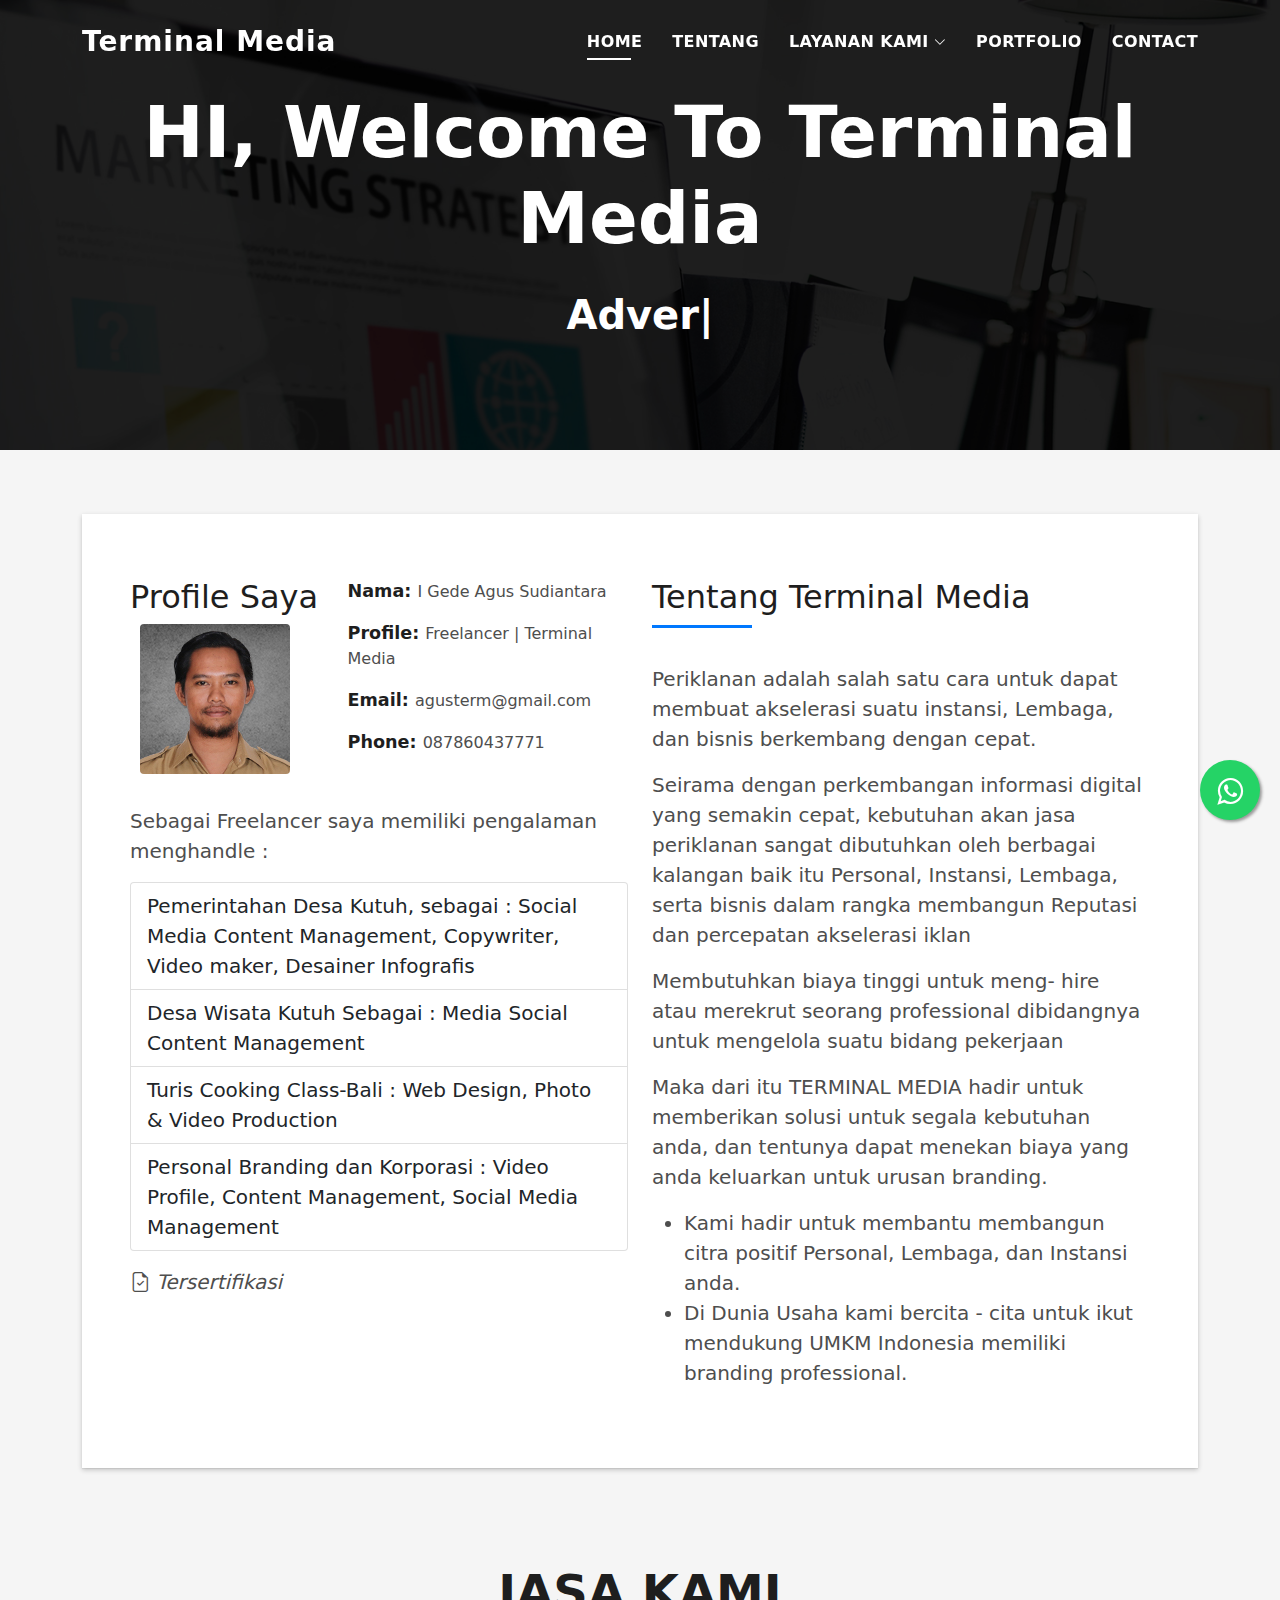
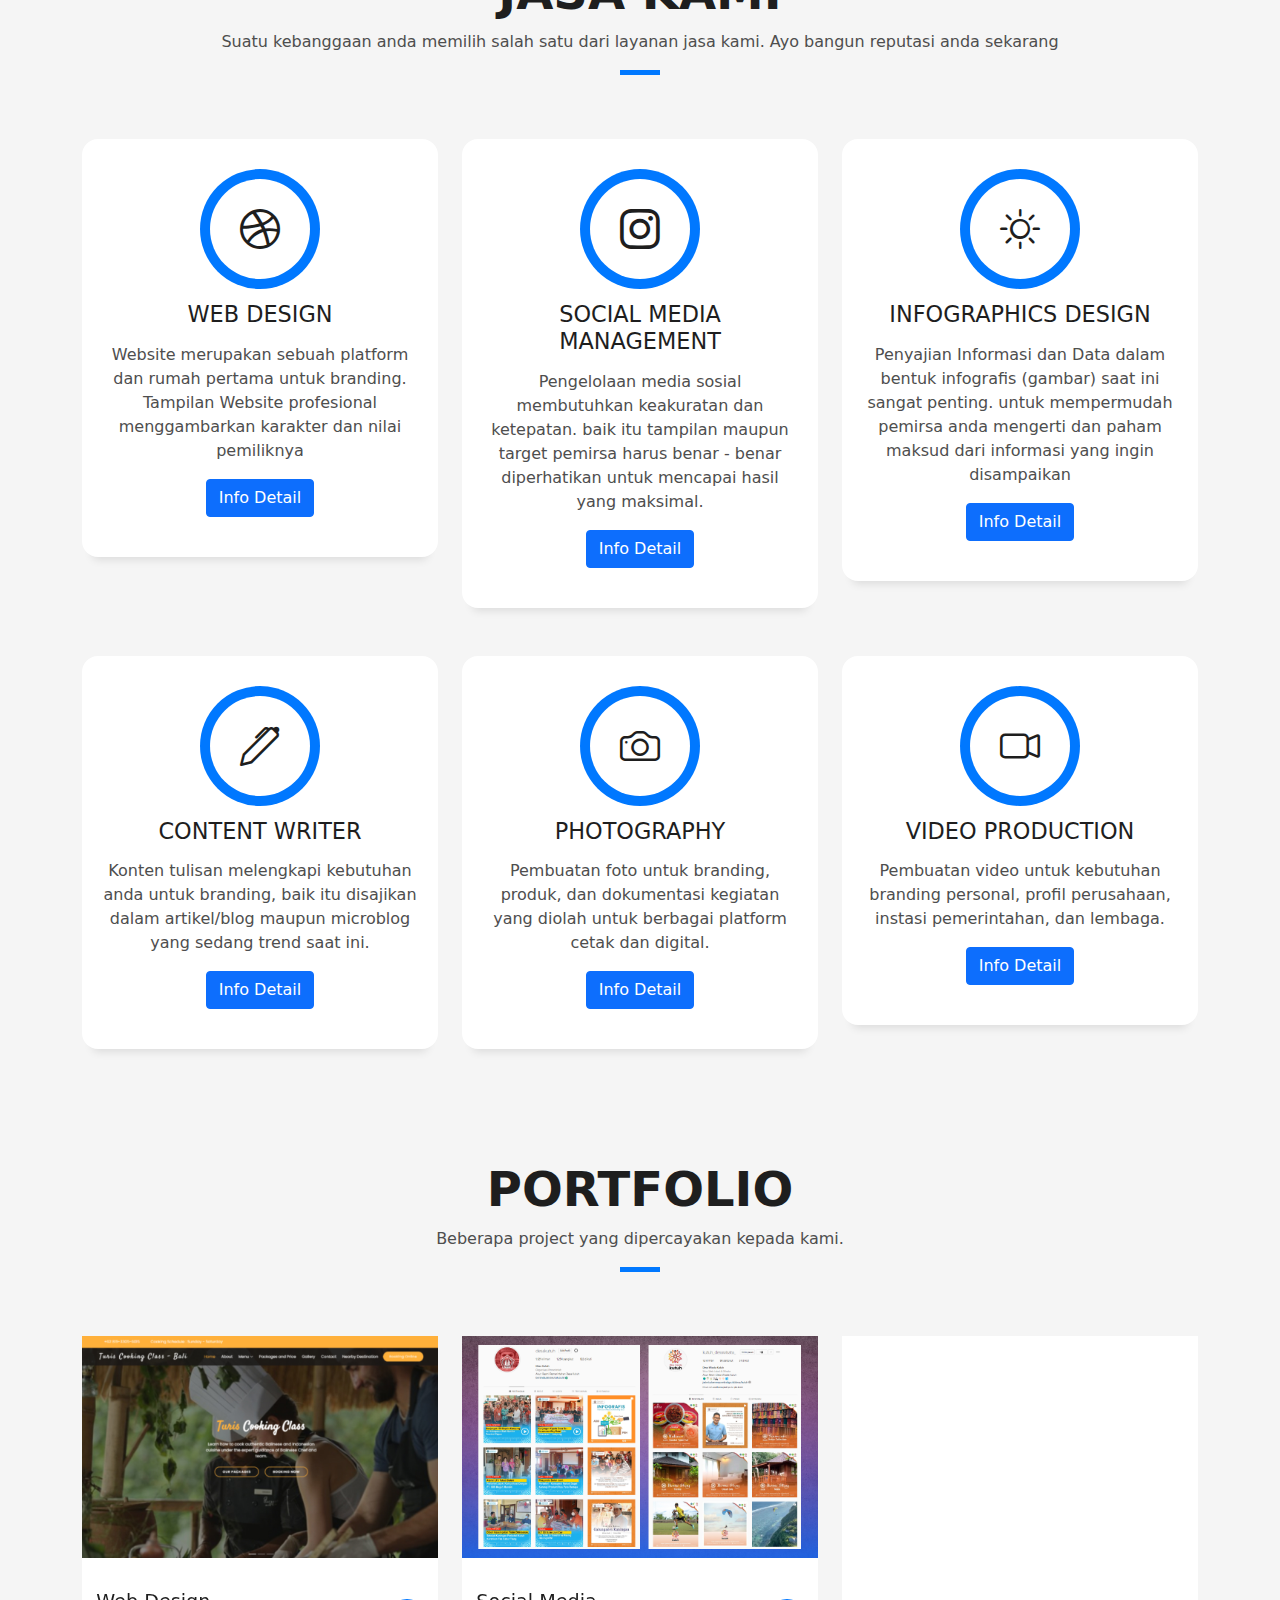
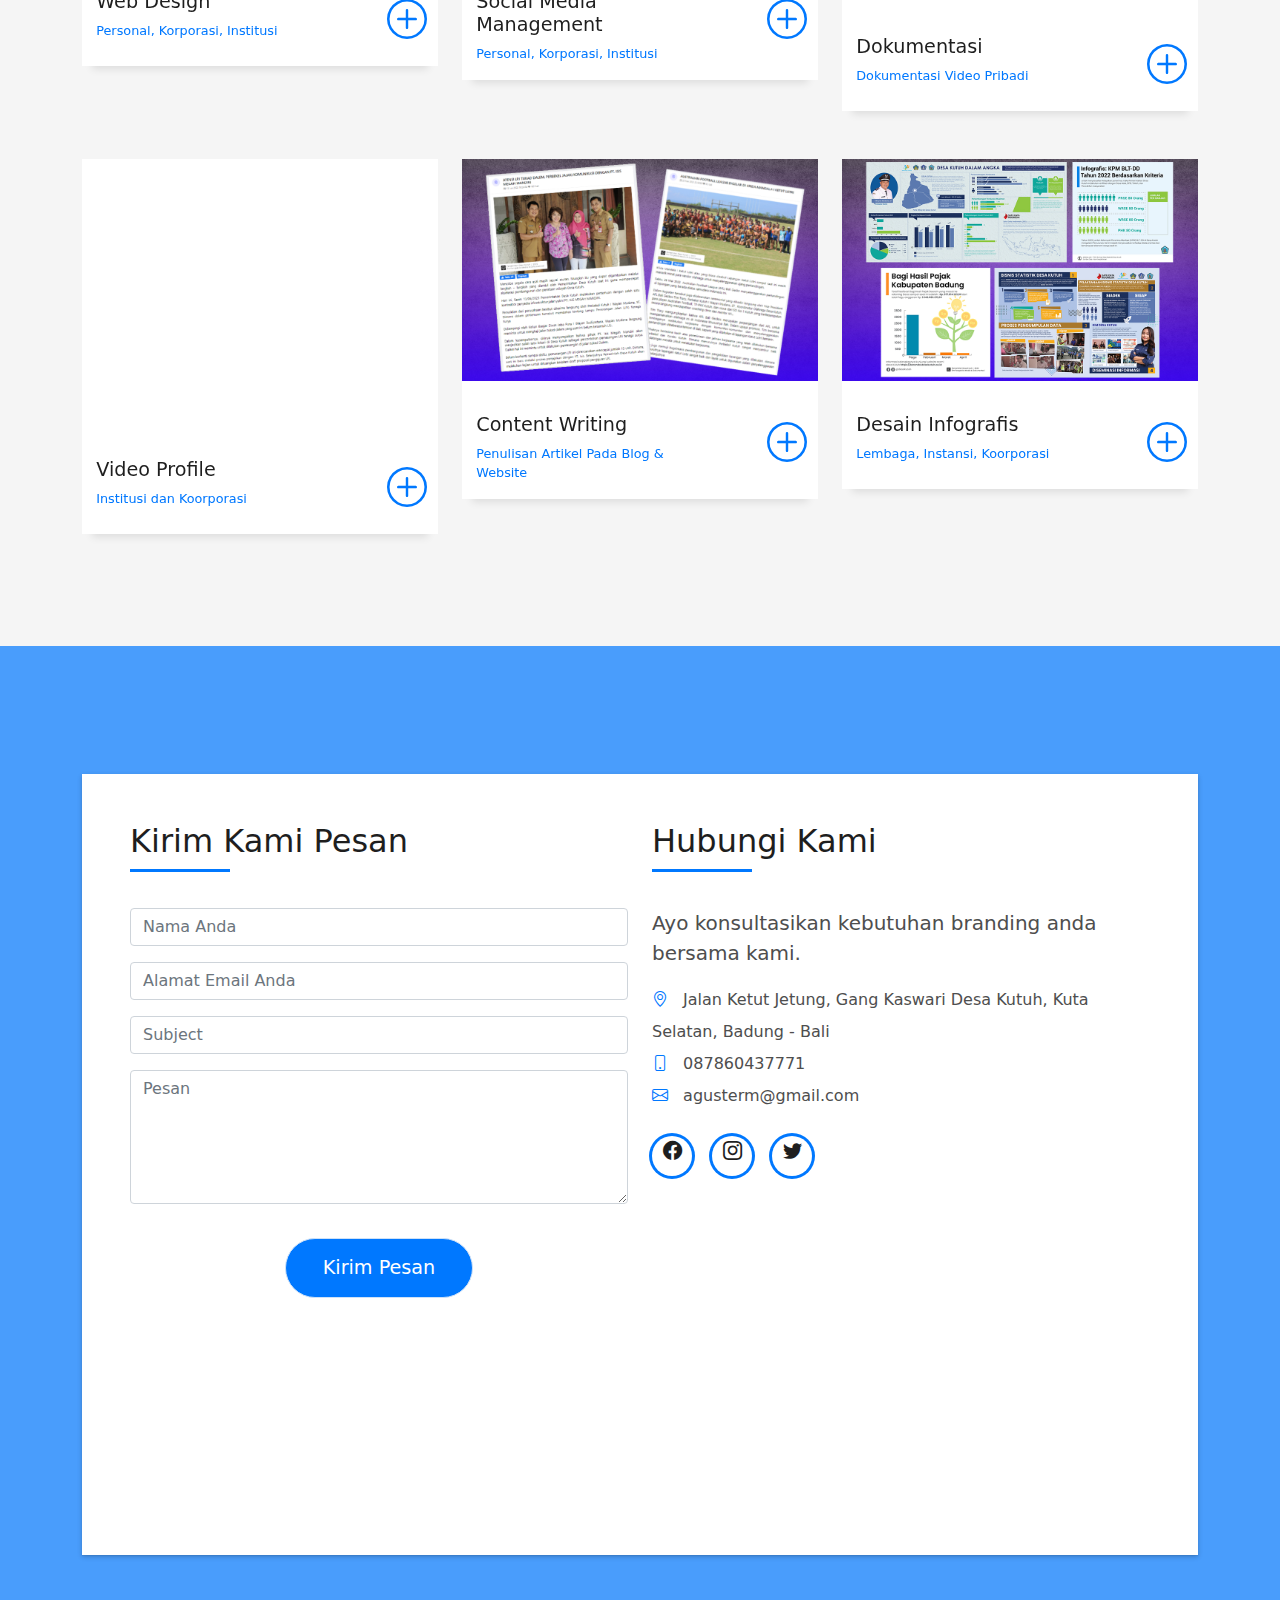
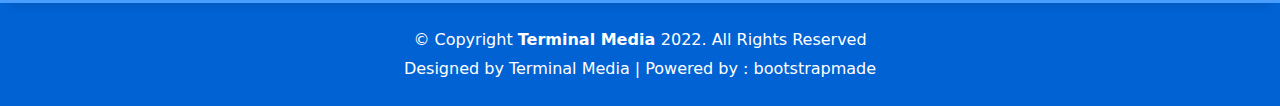
==== index.html @ c1640e60 "Add files via upload" ====
<!DOCTYPE html>
<html lang="en">

<head>
  <meta charset="utf-8">
  <meta content="width=device-width, initial-scale=1.0" name="viewport">

  <title>Terminal Media | Jasa Advertising, Pembuatan Website, Foto, Video dan Content Management di Bali </title>
  <meta content="" name="description">
  <meta content="" name="keywords">

  <!-- Favicons -->
  <link href="assets/img/favicon.png" rel="icon">
  <link href="assets/img/apple-touch-icon.png" rel="apple-touch-icon">

  <!-- Vendor CSS Files -->
  <link href="assets/vendor/bootstrap/css/bootstrap.min.css" rel="stylesheet">
  <link href="assets/vendor/bootstrap-icons/bootstrap-icons.css" rel="stylesheet">
  <link href="assets/vendor/glightbox/css/glightbox.min.css" rel="stylesheet">
  <link href="assets/vendor/swiper/swiper-bundle.min.css" rel="stylesheet">

  <!-- Template Main CSS File -->
  <link href="assets/css/style.css" rel="stylesheet">

  <!-- =======================================================
  * Template Name: DevFolio - v4.7.1
  * Template URL: https://bootstrapmade.com/devfolio-bootstrap-portfolio-html-template/
  * Author: BootstrapMade.com
  * License: https://bootstrapmade.com/license/
  ======================================================== -->
</head>

<body>

  <!-- ======= Header ======= -->
  <header id="header" class="fixed-top">
    <div class="container d-flex align-items-center justify-content-between">

      <h1 class="logo"><a href="index.html">Terminal Media</a></h1>
      <!-- Uncomment below if you prefer to use an image logo -->
      <!-- <a href="index.html" class="logo"><img src="assets/img/logo.png" alt="" class="img-fluid"></a>-->

      <nav id="navbar" class="navbar">
        <ul>
          <li><a class="nav-link scrollto active" href="#hero">Home</a></li>
          <li><a class="nav-link scrollto" href="about.html">Tentang</a></li>
          <li class="dropdown"><a href="#"><span>Layanan Kami</span> <i class="bi bi-chevron-down"></i></a>
            <ul>
              <li><a href="services-web.html">Pembuatan Website (Web Design)</a></li>
              <li><a href="services-socialmedia.html">Social Media Management</a></li>
              <li><a href="services-infographic.html">Infographic Design</a></li>
              <li><a href="services-writer.html">Content Writer</a></li>
              <li><a href="#">Photo</a></li>
              <li><a href="services-video.html">Video</a></li>
            </ul>
        </li>
          <li><a class="nav-link scrollto " href="portfolio-details.html">Portfolio</a></li>
          <!-- <li class="dropdown"><a href="#"><span>Drop Down</span> <i class="bi bi-chevron-down"></i></a>
            <ul>
              <li><a href="#">Drop Down 1</a></li>
              <li class="dropdown"><a href="#"><span>Deep Drop Down</span> <i class="bi bi-chevron-right"></i></a>
                <ul>
                  <li><a href="#">Deep Drop Down 1</a></li>
                  <li><a href="#">Deep Drop Down 2</a></li>
                  <li><a href="#">Deep Drop Down 3</a></li>
                  <li><a href="#">Deep Drop Down 4</a></li>
                  <li><a href="#">Deep Drop Down 5</a></li>
                </ul>
              </li>
              <li><a href="#">Drop Down 2</a></li>
              <li><a href="#">Drop Down 3</a></li>
              <li><a href="#">Drop Down 4</a></li>
            </ul>
          </li> -->
          <li><a class="nav-link scrollto" href="contact.html">Contact</a></li>
        </ul>
        <i class="bi bi-list mobile-nav-toggle"></i>
      </nav><!-- .navbar -->

    </div>
  </header><!-- End Header -->

  <!-- ======= Hero Section ======= -->
  <div id="hero" class="hero route bg-image" style="background-image: url(assets/img/hero-bg.jpg)">
    <div class="overlay-itro"></div>
    <div class="hero-content display-table">
      <div class="table-cell">
        <div class="container">
          <!--<p class="display-6 color-d">Hello, world!</p>-->
          <h1 class="hero-title mb-4">HI, Welcome To Terminal Media</h1>
          <p class="hero-subtitle"><span class="typed" data-typed-items="Advertising, Web Design, Content Management, Content Writer, Graphic Design, Photo, Video"></span></p>
          <!-- <p class="pt-3"><a class="btn btn-primary btn js-scroll px-4" href="#about" role="button">Learn More</a></p> -->
        </div>
      </div>
    </div>
  </div><!-- End Hero Section -->

  <main id="main">

    <!-- ======= About Section ======= -->
    <section id="about" class="about-mf sect-pt4 route">
      <div class="container">
        <div class="row">
          <div class="col-sm-12">
            <div class="box-shadow-full">
              <div class="row">
                <div class="col-md-6">
                  <div class="row">
                    <div class="col-sm-6 col-md-5">
                      <div class="about-img">
                        
                        <h2>Profile Saya</h2>
                        <img src="assets/img/testimonial-2.jpg" class="img-fluid rounded b-shadow-a" alt="">
                      </div>
                    </div>
                    <div class="col-sm-6 col-md-7">
                      <div class="about-info">
                        <p><span class="title-s">Nama: </span> <span>I Gede Agus Sudiantara</span></p>
                        <p><span class="title-s">Profile: </span> <span>Freelancer | Terminal Media</span></p>
                        <p><span class="title-s">Email: </span> <span>agusterm@gmail.com</span></p>
                        <p><span class="title-s">Phone: </span> <span>087860437771</span></p>
                        
                      </div>
                    </div>
                  </div>
                  <div class="skill-mf">
                    
                    <p class="lead">
                      Sebagai Freelancer saya memiliki pengalaman menghandle : 
                      <ul class="list-group list-group-light lead">
                        <li class="list-group-item"> <strong>Pemerintahan Desa Kutuh, sebagai : </strong> Social Media Content Management, Copywriter, Video maker, Desainer Infografis</li>
                        <li class="list-group-item"><strong>Desa Wisata Kutuh Sebagai : </strong> Media Social Content Management</li>
                        <li class="list-group-item"><strong>Turis Cooking Class-Bali : </strong> Web Design, Photo & Video Production</li>
                        <li class="list-group-item"><strong>Personal Branding dan Korporasi : </strong>Video Profile, Content Management, Social Media Management</li>
                      </ul>
                    </p>

                    <p class="lead">
                      <i class="bi bi-file-earmark-check"> Tersertifikasi</i>
                    </p>
                    
                    <!-- <p class="title-s">Pengalaman</p>
                    <p>Sebagai kontributor Terminal Media saya memiliki pengalaman menghandle : 
                      </p>
                    <span></span> <span class="pull-right">85%</span>
                    <div class="progress">
                      <div class="progress-bar" role="progressbar" style="width: 85%;" aria-valuenow="85" aria-valuemin="0" aria-valuemax="100"></div>
                    </div>
                    <span>CSS3</span> <span class="pull-right">75%</span>
                    <div class="progress">
                      <div class="progress-bar" role="progressbar" style="width: 75%" aria-valuenow="75" aria-valuemin="0" aria-valuemax="100"></div>
                    </div>
                    <span>PHP</span> <span class="pull-right">50%</span>
                    <div class="progress">
                      <div class="progress-bar" role="progressbar" style="width: 50%" aria-valuenow="50" aria-valuemin="0" aria-valuemax="100"></div>
                    </div>
                    <span>JAVASCRIPT</span> <span class="pull-right">90%</span>
                    <div class="progress">
                      <div class="progress-bar" role="progressbar" style="width: 90%" aria-valuenow="90" aria-valuemin="0" aria-valuemax="100"></div>
                    </div> -->
                  </div>
                </div>
                <div class="col-md-6">
                  <div class="about-me pt-4 pt-md-0">
                    <div class="title-box-2">
                      <h5 class="title-left">
                        Tentang Terminal Media
                      </h5>
                    </div>
                    <p class="lead">
                      Periklanan adalah salah satu cara untuk dapat membuat akselerasi suatu instansi, Lembaga, dan bisnis berkembang dengan cepat. 
                    </p>
                    <p class="lead">
                      Seirama dengan perkembangan informasi digital yang semakin cepat,  kebutuhan akan jasa periklanan sangat dibutuhkan oleh berbagai kalangan baik itu Personal, Instansi, Lembaga, serta bisnis dalam rangka membangun Reputasi dan percepatan akselerasi iklan
                    </p>
                    <p class="lead">
                      Membutuhkan biaya tinggi untuk meng- hire atau merekrut seorang professional dibidangnya untuk mengelola suatu bidang pekerjaan
                    </p>
                    <p class="lead">
                      Maka dari itu TERMINAL MEDIA hadir untuk memberikan solusi untuk segala kebutuhan anda, dan tentunya dapat menekan biaya yang anda keluarkan untuk urusan branding. 
                      <ul class="lead">
                        <li><strong>Kami hadir untuk membantu membangun citra positif Personal, Lembaga, dan Instansi anda.</strong></li>
                        <li><strong>Di Dunia Usaha kami bercita - cita untuk ikut mendukung UMKM Indonesia memiliki branding professional.</strong></li>
                      </ul>
                    </p>

                   
                  </div>
                </div>
              </div>
            </div>
          </div>
        </div>
      </div>
    </section><!-- End About Section -->

    <!-- ======= Services Section ======= -->
    <section id="services" class="services-mf pt-5 route">
      <div class="container">
        <div class="row">
          <div class="col-sm-12">
            <div class="title-box text-center">
              <h3 class="title-a">
                Jasa Kami
              </h3>
              <p class="subtitle-a">
                Suatu kebanggaan anda memilih salah satu dari layanan jasa kami. Ayo bangun reputasi anda sekarang
              </p>
              <div class="line-mf"></div>
            </div>
          </div>
        </div>
        <div class="row">
          <div class="col-md-4">
            <div class="service-box">
              <div class="service-ico">
                <span class="ico-circle"><i class="bi bi-dribbble"></i></span>
              </div>
              <div class="service-content">
                <h2 class="s-title">Web Design</h2>
                <p class="s-description text-center">
                  Website merupakan sebuah platform dan rumah pertama untuk branding. 
                  Tampilan Website profesional menggambarkan karakter dan nilai pemiliknya
                </p>
                <a href="services-web.html"><button type="button" class="btn btn-primary">Info Detail</button></a>
              </div>
            </div>
          </div>
          <div class="col-md-4">
            <div class="service-box">
              <div class="service-ico">
                <span class="ico-circle"><i class="bi bi-instagram"></i></span>
              </div>
              <div class="service-content">
                <h2 class="s-title">Social Media Management</h2>
                <p class="s-description text-center">
                  Pengelolaan media sosial membutuhkan keakuratan dan ketepatan.
                  baik itu tampilan maupun target pemirsa harus benar - benar diperhatikan
                  untuk mencapai hasil yang maksimal.
                </p>
                <a href="services-socialmedia.html"><button type="button" class="btn btn-primary">Info Detail</button></a>
              </div>
            </div>
          </div>
          
          <div class="col-md-4">
            <div class="service-box">
              <div class="service-ico">
                <span class="ico-circle"><i class="bi bi-brightness-high"></i></span>
              </div>
              <div class="service-content">
                <h2 class="s-title">Infographics Design</h2>
                <p class="s-description text-center">
                  Penyajian Informasi dan Data dalam bentuk infografis (gambar) saat ini sangat penting.
                  untuk mempermudah pemirsa anda mengerti dan paham maksud dari informasi yang ingin 
                  disampaikan
                </p>
                <a href="services-infographic.html"><button type="button" class="btn btn-primary">Info Detail</button></a>
              </div>
            </div>
          </div>
          <div class="col-md-4">
            <div class="service-box">
              <div class="service-ico">
                <span class="ico-circle"><i class="bi bi-pen"></i></span>
              </div>
              <div class="service-content">
                <h2 class="s-title">Content Writer</h2>
                <p class="s-description text-center">
                  Konten tulisan melengkapi kebutuhan anda untuk branding, baik itu disajikan dalam artikel/blog 
                  maupun microblog yang sedang trend saat ini. 
                </p>
                <a href="services-writer.html"><button type="button" class="btn btn-primary">Info Detail</button></a>
              </div>
            </div>
          </div>
          <div class="col-md-4">
            <div class="service-box">
              <div class="service-ico">
                <span class="ico-circle"><i class="bi bi-camera"></i></span>
              </div>
              <div class="service-content">
                <h2 class="s-title">Photography</h2>
                <p class="s-description text-center">
                  Pembuatan foto untuk branding, produk, dan dokumentasi kegiatan yang diolah untuk berbagai platform cetak dan digital.
                </p>
                <a href="#"><button type="button" class="btn btn-primary">Info Detail</button></a>
              </div>
            </div>
          </div>
          <div class="col-md-4">
            <div class="service-box">
              <div class="service-ico">
                <span class="ico-circle"><i class="bi bi-camera-video"></i></span>
              </div>
              <div class="service-content">
                <h2 class="s-title">Video Production</h2>
                <p class="s-description text-center">
                  Pembuatan video untuk kebutuhan branding personal, profil perusahaan, instasi pemerintahan, dan lembaga.
                </p>
                <a href="services-video.html"><button type="button" class="btn btn-primary">Info Detail</button></a>
              </div>
            </div>
          </div>
        </div>
      </div>
    </section><!-- End Services Section -->

    <!-- ======= Counter Section ======= -->
    <!-- <div class="section-counter paralax-mf bg-image" style="background-image: url(assets/img/counters-bg.jpg)">
      <div class="overlay-mf"></div>
      <div class="container position-relative">
        <div class="row">
          <div class="col-sm-3 col-lg-3">
            <div class="counter-box counter-box pt-4 pt-md-0">
              <div class="counter-ico">
                <span class="ico-circle"><i class="bi bi-check"></i></span>
              </div>
              <div class="counter-num">
                <p data-purecounter-start="0" data-purecounter-end="450" data-purecounter-duration="1" class="counter purecounter"></p>
                <span class="counter-text">WORKS COMPLETED</span>
              </div>
            </div>
          </div>
          <div class="col-sm-3 col-lg-3">
            <div class="counter-box pt-4 pt-md-0">
              <div class="counter-ico">
                <span class="ico-circle"><i class="bi bi-journal-richtext"></i></span>
              </div>
              <div class="counter-num">
                <p data-purecounter-start="0" data-purecounter-end="25" data-purecounter-duration="1" class="counter purecounter"></p>
                <span class="counter-text">YEARS OF EXPERIENCE</span>
              </div>
            </div>
          </div>
          <div class="col-sm-3 col-lg-3">
            <div class="counter-box pt-4 pt-md-0">
              <div class="counter-ico">
                <span class="ico-circle"><i class="bi bi-people"></i></span>
              </div>
              <div class="counter-num">
                <p data-purecounter-start="0" data-purecounter-end="550" data-purecounter-duration="1" class="counter purecounter"></p>
                <span class="counter-text">TOTAL CLIENTS</span>
              </div>
            </div>
          </div>
          <div class="col-sm-3 col-lg-3">
            <div class="counter-box pt-4 pt-md-0">
              <div class="counter-ico">
                <span class="ico-circle"><i class="bi bi-award"></i></span>
              </div>
              <div class="counter-num">
                <p data-purecounter-start="0" data-purecounter-end="48" data-purecounter-duration="1" class="counter purecounter"></p>
                <span class="counter-text">AWARD WON</span>
              </div>
            </div>
          </div>
        </div>
      </div>
    </div> -->
    <!-- End Counter Section -->

    <!-- ======= Portfolio Section ======= -->
    <section id="work" class="portfolio-mf sect-pt4 route">
      <div class="container">
        <div class="row">
          <div class="col-sm-12">
            <div class="title-box text-center">
              <h3 class="title-a">
                Portfolio
              </h3>
              <p class="subtitle-a">
                Beberapa project yang dipercayakan kepada kami.
              </p>
              <div class="line-mf"></div>
            </div>
          </div>
        </div>
        <div class="row">

          <div class="col-md-4">
            <div class="work-box">
              <a href="assets/img/work-4.jpg" data-gallery="portfolioGallery" class="portfolio-lightbox">
                <div class="work-img">
                  <img src="assets/img/work-4.jpg" alt="" class="img-fluid">
                </div>
              </a>
              <div class="work-content">
                <div class="row">
                  <div class="col-sm-8">
                    <h2 class="w-title">Web Design</h2>
                    <div class="w-more">
                      <span class="w-ctegory">Personal, Korporasi, Institusi</span>
                    </div>
                  </div>
                  <div class="col-sm-4">
                    <div class="w-like">
                      <a href="portfolio-details.html"> <span class="bi bi-plus-circle"></span></a>
                    </div>
                  </div>
                </div>
              </div>
            </div>
          </div>

          <div class="col-md-4">
            <div class="work-box">
              <a href="assets/img/work-3.jpg" data-gallery="portfolioGallery" class="portfolio-lightbox">
                <div class="work-img">
                  <img src="assets/img/work-3.jpg" alt="" class="img-fluid">
                </div>
              </a>
              <div class="work-content">
                <div class="row">
                  <div class="col-sm-8">
                    <h2 class="w-title">Social Media Management</h2>
                    <div class="w-more">
                      <span class="w-ctegory">Personal, Korporasi, Institusi</span>
                    </div>
                  </div>
                  <div class="col-sm-4">
                    <div class="w-like">
                      <a href="portfolio-details.html"> <span class="bi bi-plus-circle"></span></a>
                    </div>
                  </div>
                </div>
              </div>
            </div>
          </div>

          <div class="col-md-4">
            <div class="work-box">
              <a href="assets/img/work-1.jpg" data-gallery="portfolioGallery" class="portfolio-lightbox">
                <div class="work-img">
                  <iframe width="100%" height="260" src="https://www.youtube.com/embed/aJgvXKzVKCc" title="YouTube video player" frameborder="0" allow="accelerometer; autoplay; clipboard-write; encrypted-media; gyroscope; picture-in-picture" allowfullscreen></iframe>
                </div>
              </a>
              <div class="work-content">
                <div class="row">
                  <div class="col-sm-8">
                    <h2 class="w-title">Dokumentasi</h2>
                    <div class="w-more">
                      <span class="w-ctegory">Dokumentasi Video Pribadi</span>
                    </div>
                  </div>
                  <div class="col-sm-4">
                    <div class="w-like">
                      <a href="portfolio-details.html"> <span class="bi bi-plus-circle"></span></a>
                    </div>
                  </div>
                </div>
              </div>
            </div>
          </div>
          <div class="col-md-4">
            <div class="work-box">
              <a href="assets/img/work-2.jpg" data-gallery="portfolioGallery" class="portfolio-lightbox">
                <div class="work-img">
                  <iframe width="100%" height="260" src="https://www.youtube.com/embed/Ttfau9LmJNk" title="YouTube video player" frameborder="0" allow="accelerometer; autoplay; clipboard-write; encrypted-media; gyroscope; picture-in-picture" allowfullscreen></iframe>
                </div>
              </a>
              <div class="work-content">
                <div class="row">
                  <div class="col-sm-8">
                    <h2 class="w-title">Video Profile</h2>
                    <div class="w-more">
                      <span class="w-ctegory">Institusi dan Koorporasi</span>
                    </div>
                  </div>
                  <div class="col-sm-4">
                    <div class="w-like">
                      <a href="portfolio-details.html"> <span class="bi bi-plus-circle"></span></a>
                    </div>
                  </div>
                </div>
              </div>
            </div>
          </div>
          
          
          <div class="col-md-4">
            <div class="work-box">
              <a href="assets/img/work-5.jpg" data-gallery="portfolioGallery" class="portfolio-lightbox">
                <div class="work-img">
                  <img src="assets/img/work-5.jpg" alt="" class="img-fluid">
                </div>
              </a>
              <div class="work-content">
                <div class="row">
                  <div class="col-sm-8">
                    <h2 class="w-title">Content Writing</h2>
                    <div class="w-more">
                      <span class="w-ctegory">Penulisan Artikel Pada Blog & Website</span>
                    </div>
                  </div>
                  <div class="col-sm-4">
                    <div class="w-like">
                      <a href="portfolio-details.html"> <span class="bi bi-plus-circle"></span></a>
                    </div>
                  </div>
                </div>
              </div>
            </div>
          </div>
          <div class="col-md-4">
            <div class="work-box">
              <a href="assets/img/work-6.jpg" data-gallery="portfolioGallery" class="portfolio-lightbox">
                <div class="work-img">
                  <img src="assets/img/work-6.jpg" alt="" class="img-fluid">
                </div>
              </a>
              <div class="work-content">
                <div class="row">
                  <div class="col-sm-8">
                    <h2 class="w-title">Desain Infografis</h2>
                    <div class="w-more">
                      <span class="w-ctegory"> Lembaga, Instansi, Koorporasi</span>
                    </div>
                  </div>
                  <div class="col-sm-4">
                    <div class="w-like">
                      <a href="portfolio-details.html"> <span class="bi bi-plus-circle"></span></a>
                    </div>
                  </div>
                </div>
              </div>
            </div>
          </div>

        </div>
      </div>
    </section><!-- End Portfolio Section -->

    <!-- ======= Testimonials Section ======= -->
    <!-- <div class="testimonials paralax-mf bg-image" style="background-image: url(assets/img/overlay-bg.jpg)">
      <div class="overlay-mf"></div>
      <div class="container">
        <div class="row">
          <div class="col-md-12">

            <div class="testimonials-slider swiper" data-aos="fade-up" data-aos-delay="100">
              <div class="swiper-wrapper">

                <div class="swiper-slide">
                  <div class="testimonial-box">
                    <div class="author-test">
                      <img src="assets/img/testimonial-2.jpg" alt="" class="rounded-circle b-shadow-a">
                      <span class="author">Xavi Alonso</span>
                    </div>
                    <div class="content-test">
                      <p class="description lead">
                        Curabitur arcu erat, accumsan id imperdiet et, porttitor at sem. Lorem ipsum dolor sit amet,
                        consectetur adipiscing elit.
                      </p>
                    </div>
                  </div>
                </div>

                <div class="swiper-slide">
                  <div class="testimonial-box">
                    <div class="author-test">
                      <img src="assets/img/testimonial-4.jpg" alt="" class="rounded-circle b-shadow-a">
                      <span class="author">Marta Socrate</span>
                    </div>
                    <div class="content-test">
                      <p class="description lead">
                        Curabitur arcu erat, accumsan id imperdiet et, porttitor at sem. Lorem ipsum dolor sit amet,
                        consectetur adipiscing elit.
                      </p>
                    </div>
                  </div>
                </div>
              </div>
              <div class="swiper-pagination"></div>
            </div>

            <div id="testimonial-mf" class="owl-carousel owl-theme">
          
        </div>
          </div>
        </div>
      </div>
    </div>End Testimonials Section -->

    <!-- ======= Blog Section ======= -->
    <!-- <section id="blog" class="blog-mf sect-pt4 route">
      <div class="container">
        <div class="row">
          <div class="col-sm-12">
            <div class="title-box text-center">
              <h3 class="title-a">
                Blog
              </h3>
              <p class="subtitle-a">
                Lorem ipsum, dolor sit amet consectetur adipisicing elit.
              </p>
              <div class="line-mf"></div>
            </div>
          </div>
        </div>
        <div class="row">
          <div class="col-md-4">
            <div class="card card-blog">
              <div class="card-img">
                <a href="blog-single.html"><img src="assets/img/post-1.jpg" alt="" class="img-fluid"></a>
              </div>
              <div class="card-body">
                <div class="card-category-box">
                  <div class="card-category">
                    <h6 class="category">Travel</h6>
                  </div>
                </div>
                <h3 class="card-title"><a href="blog-single.html">See more ideas about Travel</a></h3>
                <p class="card-description">
                  Proin eget tortor risus. Pellentesque in ipsum id orci porta dapibus. Praesent sapien massa, convallis
                  a pellentesque nec,
                  egestas non nisi.
                </p>
              </div>
              <div class="card-footer">
                <div class="post-author">
                  <a href="#">
                    <img src="assets/img/testimonial-2.jpg" alt="" class="avatar rounded-circle">
                    <span class="author">Morgan Freeman</span>
                  </a>
                </div>
                <div class="post-date">
                  <span class="bi bi-clock"></span> 10 min
                </div>
              </div>
            </div>
          </div>
          <div class="col-md-4">
            <div class="card card-blog">
              <div class="card-img">
                <a href="blog-single.html"><img src="assets/img/post-2.jpg" alt="" class="img-fluid"></a>
              </div>
              <div class="card-body">
                <div class="card-category-box">
                  <div class="card-category">
                    <h6 class="category">Web Design</h6>
                  </div>
                </div>
                <h3 class="card-title"><a href="blog-single.html">See more ideas about Travel</a></h3>
                <p class="card-description">
                  Proin eget tortor risus. Pellentesque in ipsum id orci porta dapibus. Praesent sapien massa, convallis
                  a pellentesque nec,
                  egestas non nisi.
                </p>
              </div>
              <div class="card-footer">
                <div class="post-author">
                  <a href="#">
                    <img src="assets/img/testimonial-2.jpg" alt="" class="avatar rounded-circle">
                    <span class="author">Morgan Freeman</span>
                  </a>
                </div>
                <div class="post-date">
                  <span class="bi bi-clock"></span> 10 min
                </div>
              </div>
            </div>
          </div>
          <div class="col-md-4">
            <div class="card card-blog">
              <div class="card-img">
                <a href="blog-single.html"><img src="assets/img/post-3.jpg" alt="" class="img-fluid"></a>
              </div>
              <div class="card-body">
                <div class="card-category-box">
                  <div class="card-category">
                    <h6 class="category">Web Design</h6>
                  </div>
                </div>
                <h3 class="card-title"><a href="blog-single.html">See more ideas about Travel</a></h3>
                <p class="card-description">
                  Proin eget tortor risus. Pellentesque in ipsum id orci porta dapibus. Praesent sapien massa, convallis
                  a pellentesque nec,
                  egestas non nisi.
                </p>
              </div>
              <div class="card-footer">
                <div class="post-author">
                  <a href="#">
                    <img src="assets/img/testimonial-2.jpg" alt="" class="avatar rounded-circle">
                    <span class="author">Morgan Freeman</span>
                  </a>
                </div>
                <div class="post-date">
                  <span class="bi bi-clock"></span> 10 min
                </div>
              </div>
            </div>
          </div>
        </div>
      </div>
    </section> -->
    <!-- End Blog Section -->

    <!-- ======= Contact Section ======= -->
    <section id="contact" class="paralax-mf footer-paralax bg-image sect-mt4 route" style="background-image: url(assets/img/portfolio/social-media2.jpg)">
      <div class="overlay-mf"></div>
      <div class="container">
        <div class="row">
          <div class="col-sm-12">
            <div class="contact-mf">
              <div id="contact" class="box-shadow-full">
                <div class="row">
                  <div class="col-md-6">
                    <div class="title-box-2">
                      <h5 class="title-left">
                        Kirim Kami Pesan
                      </h5>
                    </div>
                    <div>
                      <form action="https://formspree.io/f/xrgjvbvj" method="POST">
                        <div class="row">
                          <div class="col-md-12 mb-3">
                            <div class="form-group">
                              <input type="hidden" name="_subject" value="Email Baru">
                              <input type="text"  class="form-control" id="name" placeholder="Nama Anda" required>
                            </div>
                          </div>
                          <div class="col-md-12 mb-3">
                            <div class="form-group">
                              <input type="email" name="email" class="form-control" id="email" placeholder="Alamat Email Anda" required>
                            </div>
                          </div>
                          <div class="col-md-12 mb-3">
                            <div class="form-group">
                              <input type="text" class="form-control" name="subject" id="subject" placeholder="Subject" required>
                            </div>
                          </div>
                          <div class="col-md-12">
                            <div class="form-group">
                              <textarea class="form-control" name="message" rows="5" placeholder="Pesan" required></textarea>
                            </div>
                          </div>
                          <br><br><br><br><br><br><br>
                          
                          <div class="col-md-12 text-center">
                            <button type="submit" class="button button-a button-big button-rouded">Kirim Pesan</button>
                          </div>
                        </div>
                      </form>
                    </div>
                  </div>
                  <div class="col-md-6">
                    <div class="title-box-2 pt-4 pt-md-0">
                      <h5 class="title-left">
                        Hubungi Kami
                      </h5>
                    </div>
                    <div class="more-info">
                      <p class="lead">
                        Ayo konsultasikan kebutuhan branding anda bersama kami. 
                      </p>
                      <ul class="list-ico">
                        <li><span class="bi bi-geo-alt"></span> Jalan Ketut Jetung, Gang Kaswari Desa Kutuh, Kuta Selatan, Badung - Bali</li>
                        <li><span class="bi bi-phone"></span> 087860437771</li>
                        <li><span class="bi bi-envelope"></span> agusterm@gmail.com</li>
                      </ul>
                    </div>
                    <div class="socials">
                      <ul>
                        <li><a href=""><span class="ico-circle"><i class="bi bi-facebook"></i></span></a></li>
                        <li><a href="https://www.instagram.com/desakutuh/" target="_blank"><span class="ico-circle"><i class="bi bi-instagram"></i></span></a></li>
                        <li><a href=""><span class="ico-circle"><i class="bi bi-twitter"></i></span></a></li>
                      </ul>
                    </div>
                    <iframe src="https://www.google.com/maps/embed?pb=!1m18!1m12!1m3!1d985.6391898890813!2d115.17756782240423!3d-8.827642535155716!2m3!1f0!2f0!3f0!3m2!1i1024!2i768!4f13.1!3m3!1m2!1s0x2dd25b44d50d46b7%3A0xe0a741eb792dd696!2sGg.%20Kaswari%2C%20Kutuh%2C%20Kec.%20Kuta%20Sel.%2C%20Kabupaten%20Badung%2C%20Bali%2080361!5e0!3m2!1sid!2sid!4v1655657063306!5m2!1sid!2sid" width="100%" height="300" style="border:0;" allowfullscreen="" loading="lazy" referrerpolicy="no-referrer-when-downgrade"></iframe>
                  </div>
                </div>
              </div>
            </div>
          </div>
        </div>
      </div>
    </section><!-- End Contact Section -->

  </main><!-- End #main -->

  <!-- Whatsapp Floating -->
  <div>
    <link rel="stylesheet" href="https://maxcdn.bootstrapcdn.com/font-awesome/4.5.0/css/font-awesome.min.css">
    <a href="https://wa.me/6287860437771?text=Selamat%20Datang%20di%20Terminal%20Media.%20%0ASuatu%20kebanggaan%2C%20anda%20telah%20memilih%20kami%20sebagai%20mitra%20branding.%0AKonsultasikan%20kebutuhanmu%20dengan%20kami.%20%0A%0ANama%20%3A%20%0AKebutuhan%20%3A" class="float" target="_blank">
      <i class="fa fa-whatsapp my-float"></i>
    </a>
  </div>

  <!-- end whatsapp floating -->

  

  <!-- ======= Footer ======= -->
  <footer>
    <div class="container">
      <div class="row">
        <div class="col-sm-12">
          <div class="copyright-box">
            <p class="copyright">&copy; Copyright <strong>Terminal Media </strong>2022. All Rights Reserved</p>
            <div class="credits">
              <!--
              All the links in the footer should remain intact.
              You can delete the links only if you purchased the pro version.
              Licensing information: https://bootstrapmade.com/license/
              Purchase the pro version with working PHP/AJAX contact form: https://bootstrapmade.com/buy/?theme=DevFolio
            -->
            Designed by Terminal Media | Powered by : bootstrapmade
            </div>
          </div>
        </div>
      </div>
    </div>
  </footer><!-- End  Footer -->

  <div id="preloader"></div>
  <a href="#" class="back-to-top d-flex align-items-center justify-content-center"><i class="bi bi-arrow-up-short"></i></a>

  <!-- Vendor JS Files -->
  <script src="assets/vendor/purecounter/purecounter.js"></script>
  <script src="assets/vendor/bootstrap/js/bootstrap.bundle.min.js"></script>
  <script src="assets/vendor/glightbox/js/glightbox.min.js"></script>
  <script src="assets/vendor/swiper/swiper-bundle.min.js"></script>
  <script src="assets/vendor/typed.js/typed.min.js"></script>
  <script src="assets/vendor/php-email-form/validate.js"></script>
  

  <!-- Template Main JS File -->
  <script src="assets/js/main.js"></script>

</body>

</html>
---- assets/css/style.css ----
/**
* Template Name: DevFolio - v4.7.1
* Template URL: https://bootstrapmade.com/devfolio-bootstrap-portfolio-html-template/
* Author: BootstrapMade.com
* License: https://bootstrapmade.com/license/
*/

/*--------------------------------------------------------------
# General
--------------------------------------------------------------*/
body {
  background-color: #f5f5f5;
  color: #4e4e4e;
}

h1,
h2,
h3,
h4,
h5,
h6 {
  color: #1e1e1e;
}

a {
  color: #1e1e1e;
  text-decoration: none;
  transition: all 0.5s ease-in-out;
}
a:hover {
  color: #0078ff;
  text-decoration: none;
  transition: all 0.5s ease-in-out;
}

.p-r {
  position: relative;
}

.color-a {
  text-decoration: none;
  color: #0078ff;
}

.color-d {
  color: #f5f5f5;
}

.color-text-a {
  text-decoration: none;
  color: #4e4e4e;
}

.box-shadow, .card-blog, .work-box, .service-box, .paralax-mf {
  box-shadow: 0 13px 8px -10px rgba(0, 0, 0, 0.1);
}

.box-shadow-a, .button:hover {
  text-decoration: none;
  box-shadow: 0 0 0 4px #cde1f8;
}

.display-5 {
  font-size: 2.5rem;
  font-weight: 300;
  line-height: 1.1;
}

.display-6 {
  font-size: 2rem;
  font-weight: 300;
  line-height: 1.1;
}

.avatar {
  width: 32px;
  height: 32px;
  margin-right: 4px;
  overflow: hidden;
}

.bg-image {
  background-repeat: no-repeat;
  background-attachment: fixed;
  background-size: cover;
  background-position: center center;
}
@media (max-width: 1024px) {
  .bg-image {
    background-attachment: scroll;
  }
}

.overlay-mf {
  background-color: #0078ff;
}

.overlay-mf {
  position: absolute;
  top: 0;
  left: 0px;
  padding: 0;
  height: 100%;
  width: 100%;
  opacity: 0.7;
}

.paralax-mf {
  position: relative;
  padding: 8rem 0;
}

.display-table {
  width: 100%;
  height: 100%;
  display: table;
}

.table-cell {
  display: table-cell;
  vertical-align: middle;
}

/*--/ Sections /--*/
.sect-4 {
  padding: 4rem 0;
}

.sect-pt4 {
  padding-top: 4rem;
}

.sect-mt4 {
  margin-top: 4rem;
}

/*--/ Title s /--*/
.title-s {
  font-weight: 600;
  color: #1e1e1e;
  font-size: 1.1rem;
}

/*--/ Title A /--*/
.title-box {
  margin-bottom: 4rem;
}

.title-a {
  text-decoration: none;
  font-size: 3rem;
  font-weight: bold;
  text-transform: uppercase;
}

.subtitle-a {
  text-decoration: none;
  color: #4e4e4e;
}

.line-mf {
  width: 40px;
  height: 5px;
  background-color: #0078ff;
  margin: 0 auto;
}

/*--/ Title Left /--*/
.title-box-2 {
  margin-bottom: 3rem;
}

.title-left {
  font-size: 2rem;
  position: relative;
}
.title-left:before {
  content: "";
  position: absolute;
  height: 3px;
  background-color: #0078ff;
  width: 100px;
  bottom: -12px;
}

/*------/ Box /------*/
.box-pl2 {
  padding-left: 2rem;
}

.box-shadow-full {
  padding: 3rem 1.25rem;
  position: relative;
  background-color: #fff;
  margin-bottom: 3rem;
  z-index: 2;
  box-shadow: 0 1px 1px 0 rgba(0, 0, 0, 0.06), 0 2px 5px 0 rgba(0, 0, 0, 0.2);
}
@media (min-width: 768px) {
  .box-shadow-full {
    padding: 3rem;
  }
}

/*------/ Socials /------*/
.socials {
  padding: 1.5rem 0;
}
.socials ul li {
  display: inline-block;
}
.socials .ico-circle {
  height: 40px;
  width: 40px;
  font-size: 1.2rem;
  border-radius: 50%;
  line-height: 1.6;
  margin: 0 15px 0 0;
  box-shadow: 0 0 0 3px #0078ff;
  transition: all 500ms ease;
}
.socials .ico-circle:hover {
  background-color: #0078ff;
  color: #fff;
  box-shadow: 0 0 0 3px #cde1f8;
  transition: all 500ms ease;
}

/*------/ Ul resect /------*/
.ul-resect, .widget-tags ul, .widget-sidebar .list-sidebar, .box-comments .list-comments, .blog-wrapper .post-meta ul, .list-ico, .socials ul {
  list-style: none;
  padding-left: 0;
  margin-bottom: 0;
}

.list-ico {
  line-height: 2;
}
.list-ico span {
  color: #0078ff;
  margin-right: 10px;
}

/*------/ Ico Circle /------*/
.ico-circle {
  height: 100px;
  width: 100px;
  font-size: 2rem;
  border-radius: 50%;
  line-height: 1.55;
  margin: 0 auto;
  text-align: center;
  box-shadow: 0 0 0 10px #0078ff;
  display: block;
}

/*------/ Owl Carousel /------*/
.owl-theme .owl-dots {
  text-align: center;
  margin-top: 18px;
}
.owl-theme .owl-dots .owl-dot {
  display: inline-block;
}
.owl-theme .owl-dots .owl-dot span {
  width: 18px;
  height: 7px;
  margin: 5px 5px;
  background: #cde1f8;
  border: 0px solid #cde1f8;
  display: block;
  transition: all 0.6s ease-in-out;
  cursor: pointer;
}
.owl-theme .owl-dots .owl-dot:hover span {
  background-color: #cde1f8;
}
.owl-theme .owl-dots .owl-dot.active span {
  background-color: #1B1B1B;
  width: 25px;
}

/*--/ Scrolltop s /--*/
.scrolltop-mf {
  position: relative;
  display: none;
}
.scrolltop-mf span {
  z-index: 999;
  position: fixed;
  width: 42px;
  height: 42px;
  background-color: #0078ff;
  opacity: 0.7;
  font-size: 1.6rem;
  line-height: 1.5;
  text-align: center;
  color: #fff;
  top: auto;
  left: auto;
  right: 30px;
  bottom: 50px;
  cursor: pointer;
  border-radius: 50%;
}

/*--------------------------------------------------------------
# Back to top button
--------------------------------------------------------------*/
.back-to-top {
  position: fixed;
  visibility: hidden;
  opacity: 0;
  right: 15px;
  bottom: 15px;
  z-index: 996;
  background: #0078ff;
  width: 40px;
  height: 40px;
  border-radius: 50px;
  transition: all 0.4s;
}
.back-to-top i {
  font-size: 28px;
  color: #fff;
  line-height: 0;
}
.back-to-top:hover {
  background: #298eff;
  color: #fff;
}
.back-to-top.active {
  visibility: visible;
  opacity: 1;
}

/*------/ Prelaoder /------*/
#preloader {
  position: fixed;
  top: 0;
  left: 0;
  right: 0;
  bottom: 0;
  z-index: 9999;
  overflow: hidden;
  background: #fff;
}

#preloader:before {
  content: "";
  position: fixed;
  top: calc(50% - 30px);
  left: calc(50% - 30px);
  border: 6px solid #f2f2f2;
  border-top: 6px solid #0078ff;
  border-radius: 50%;
  width: 60px;
  height: 60px;
  -webkit-animation: animate-preloader 1s linear infinite;
  animation: animate-preloader 1s linear infinite;
}

@-webkit-keyframes animate-preloader {
  0% {
    transform: rotate(0deg);
  }
  100% {
    transform: rotate(360deg);
  }
}

@keyframes animate-preloader {
  0% {
    transform: rotate(0deg);
  }
  100% {
    transform: rotate(360deg);
  }
}
/*------/ Button /------*/
.button {
  display: inline-block;
  padding: 0.3rem 0.6rem;
  text-align: center;
  vertical-align: middle;
  -webkit-user-select: none;
  -moz-user-select: none;
  user-select: none;
  font-size: 1rem;
  border-radius: 0.3rem;
  border: 1px solid transparent;
  transition: all 500ms ease;
  cursor: pointer;
}
.button:focus {
  outline: 0;
}
.button:hover {
  background-color: #0062d3;
  color: #fff;
  transition: all 500ms ease;
}

.button-a {
  text-decoration: none;
  background-color: #0078ff;
  color: #fff;
  border-color: #cde1f8;
}

.button-big {
  padding: 0.9rem 2.3rem;
  font-size: 1.2rem;
}

.button-rouded {
  border-radius: 5rem;
}

.btn-lg {
  padding: 0.5rem 1rem;
  font-size: 1.25rem;
  line-height: 1.5;
  border-radius: 0.3rem;
}

/*--------------------------------------------------------------
# Header
--------------------------------------------------------------*/
#header {
  transition: all 0.5s;
  z-index: 997;
  padding: 20px 0;
}
#header .logo {
  font-size: 28px;
  margin: 0;
  padding: 0;
  font-weight: 600;
  letter-spacing: 1px;
}
#header .logo a {
  color: #fff;
}
#header .logo img {
  max-height: 40px;
}
#header.header-scrolled {
  background: #1B1B1B;
  padding: 12px 0;
}

/*--------------------------------------------------------------
# Navigation Menu
--------------------------------------------------------------*/
/**
* Desktop Navigation 
*/
.navbar {
  padding: 0;
}
.navbar ul {
  margin: 0;
  padding: 0;
  display: flex;
  list-style: none;
  align-items: center;
}
.navbar li {
  position: relative;
}
.navbar > ul > li {
  white-space: nowrap;
  padding: 10px 0 10px 30px;
}
.navbar a, .navbar a:focus {
  display: flex;
  align-items: center;
  justify-content: space-between;
  color: #fff;
  font-size: 16px;
  font-weight: 600;
  padding: 0;
  white-space: nowrap;
  transition: 0.3s;
  letter-spacing: 0.4px;
  position: relative;
  text-transform: uppercase;
}
.navbar a i, .navbar a:focus i {
  font-size: 12px;
  line-height: 0;
  margin-left: 5px;
}
.navbar > ul > li > a:before {
  content: "";
  position: absolute;
  width: 100%;
  height: 2px;
  bottom: -6px;
  left: 0;
  width: 0;
  background-color: #fff;
  visibility: hidden;
  transition: all 0.3s ease-in-out 0s;
}
.navbar a:hover:before, .navbar li:hover > a:before, .navbar .active:before {
  visibility: visible;
  width: 80%;
}
.navbar a:hover, .navbar .active, .navbar .active:focus, .navbar li:hover > a {
  color: #fff;
}
.navbar .dropdown ul {
  display: block;
  position: absolute;
  left: 30px;
  top: calc(100% + 30px);
  margin: 0;
  padding: 10px 0;
  z-index: 99;
  opacity: 0;
  visibility: hidden;
  background: #fff;
  box-shadow: 0px 0px 30px rgba(127, 137, 161, 0.25);
  transition: 0.3s;
}
.navbar .dropdown ul li {
  min-width: 200px;
}
.navbar .dropdown ul a {
  padding: 10px 20px;
  font-size: 14px;
  text-transform: none;
  color: #4e4e4e;
}
.navbar .dropdown ul a i {
  font-size: 12px;
}
.navbar .dropdown ul a:hover, .navbar .dropdown ul .active:hover, .navbar .dropdown ul li:hover > a {
  color: #0078ff;
}
.navbar .dropdown:hover > ul {
  opacity: 1;
  top: 100%;
  visibility: visible;
}
.navbar .dropdown .dropdown ul {
  top: 0;
  left: calc(100% - 30px);
  visibility: hidden;
}
.navbar .dropdown .dropdown:hover > ul {
  opacity: 1;
  top: 0;
  left: 100%;
  visibility: visible;
}
@media (max-width: 1366px) {
  .navbar .dropdown .dropdown ul {
    left: -90%;
  }
  .navbar .dropdown .dropdown:hover > ul {
    left: -100%;
  }
}

/**
* Mobile Navigation 
*/
.mobile-nav-toggle {
  color: #fff;
  font-size: 28px;
  cursor: pointer;
  display: none;
  line-height: 0;
  transition: 0.5s;
}

@media (max-width: 991px) {
  .mobile-nav-toggle {
    display: block;
  }

  .navbar ul {
    display: none;
  }
}
.navbar-mobile {
  position: fixed;
  overflow: hidden;
  top: 0;
  right: 0;
  left: 0;
  bottom: 0;
  background: rgba(78, 78, 78, 0.9);
  transition: 0.3s;
  z-index: 999;
}
.navbar-mobile .mobile-nav-toggle {
  position: absolute;
  top: 15px;
  right: 15px;
}
.navbar-mobile ul {
  display: block;
  position: absolute;
  top: 55px;
  right: 15px;
  bottom: 15px;
  left: 15px;
  padding: 10px 0;
  background-color: #fff;
  overflow-y: auto;
  transition: 0.3s;
}
.navbar-mobile > ul > li {
  padding: 0;
}
.navbar-mobile a:hover:before, .navbar-mobile li:hover > a:before, .navbar-mobile .active:before {
  visibility: hidden;
}
.navbar-mobile a, .navbar-mobile a:focus {
  padding: 10px 20px;
  font-size: 15px;
  color: #4e4e4e;
}
.navbar-mobile a:hover, .navbar-mobile .active, .navbar-mobile li:hover > a {
  color: #0078ff;
}
.navbar-mobile .getstarted, .navbar-mobile .getstarted:focus {
  margin: 15px;
}
.navbar-mobile .dropdown ul {
  position: static;
  display: none;
  margin: 10px 20px;
  padding: 10px 0;
  z-index: 99;
  opacity: 1;
  visibility: visible;
  background: #fff;
  box-shadow: 0px 0px 30px rgba(127, 137, 161, 0.25);
}
.navbar-mobile .dropdown ul li {
  min-width: 200px;
}
.navbar-mobile .dropdown ul a {
  padding: 10px 20px;
}
.navbar-mobile .dropdown ul a i {
  font-size: 12px;
}
.navbar-mobile .dropdown ul a:hover, .navbar-mobile .dropdown ul .active:hover, .navbar-mobile .dropdown ul li:hover > a {
  color: #0078ff;
}
.navbar-mobile .dropdown > .dropdown-active {
  display: block;
}

/*--------------------------------------------------------------
# Hero Section
--------------------------------------------------------------*/
.hero {
  height: 50vh;
  position: relative;
  color: #fff;
}
.hero .hero-content {
  text-align: center;
  position: absolute;
}
.hero .overlay-itro {
  background-color: rgba(0, 0, 0, 0.6);
  position: absolute;
  top: 0;
  left: 0px;
  padding: 0;
  height: 100%;
  width: 100%;
  opacity: 0.9;
}
.hero .hero-title {
  color: #fff;
  font-weight: 600;
  font-size: 3rem;
}
@media (min-width: 768px) {
  .hero .hero-title {
    font-size: 4.5rem;
  }
}
.hero .hero-subtitle {
  font-size: 1.5rem;
  font-weight: 600;
}
@media (min-width: 768px) {
  .hero .hero-subtitle {
    font-size: 2.5rem;
  }
}
.hero .text-slider-items {
  display: none;
}

.hero-single {
  height: 350px;
}
.hero-single .hero-content {
  margin-top: 30px;
}
.hero-single .hero-title {
  text-transform: uppercase;
  font-size: 3rem;
}
@media (min-width: 768px) {
  .hero-single .hero-title {
    font-size: 3.5rem;
  }
}
.hero-single .breadcrumb {
  background-color: transparent;
  color: #0078ff;
}
.hero-single .breadcrumb .breadcrumb-item:before {
  color: #cde1f8;
}
.hero-single .breadcrumb .breadcrumb-item.active {
  color: #cde1f8;
}
.hero-single .breadcrumb a {
  color: #fff;
}

/*--------------------------------------------------------------
# About
--------------------------------------------------------------*/
.about-mf .box-shadow-full {
  padding-top: 4rem;
  padding-bottom: 4rem;
}
.about-mf .about-img {
  margin-bottom: 2rem;
}
.about-mf .about-img img {
  margin-left: 10px;
}
@media (min-width: 767px) {
  .about-mf .box-pl2 {
    margin-top: 3rem;
    padding-left: 0rem;
  }
}

.skill-mf span {
  color: #4e4e4e;
}
.skill-mf .progress {
  background-color: #cde1f8;
  margin: 0.5rem 0 1.2rem 0;
  border-radius: 0;
  height: 0.7rem;
}
.skill-mf .progress .progress-bar {
  height: 0.7rem;
  background-color: #0078ff;
}

/*--------------------------------------------------------------
# Services
--------------------------------------------------------------*/
.service-box {
  background-color: #fff;
  padding: 2.5rem 1.3rem;
  border-radius: 1rem;
  margin-bottom: 3rem;
  text-align: center;
}
.service-box:hover .ico-circle {
  transition: all 500ms ease;
  color: #fff;
  background-color: #0078ff;
  box-shadow: 0 0 0 10px #cde1f8;
}
.service-box .service-ico {
  margin-bottom: 1rem;
  color: #1e1e1e;
}
.service-box .ico-circle {
  transition: all 500ms ease;
  display: inline-flex;
  align-items: center;
  justify-content: center;
}
.service-box .ico-circle i {
  line-height: 0;
  font-size: 40px;
}
.service-box .s-title {
  font-size: 1.4rem;
  text-transform: uppercase;
  text-align: center;
  padding: 0.4rem 0;
}
.service-box .s-description {
  color: #4e4e4e;
}

/*--------------------------------------------------------------
# Counter
--------------------------------------------------------------*/
.counter-box {
  color: #fff;
  text-align: center;
}
@media (min-width: 577px) {
  .counter-box {
    margin-bottom: 1.8rem;
  }
}

.counter-ico {
  margin-bottom: 1rem;
}
.counter-ico .ico-circle {
  height: 60px;
  width: 60px;
  line-height: 1.5;
  box-shadow: 0 0 0 10px #cde1f8;
}

.counter-num .counter {
  font-size: 2rem;
  margin-bottom: 0;
}

/*--------------------------------------------------------------
# Portfolio
--------------------------------------------------------------*/
.work-box {
  margin-bottom: 3rem;
  -webkit-backface-visibility: hidden;
  backface-visibility: hidden;
  background-color: #fff;
}
.work-box:hover img {
  transform: scale(1.3);
}

.work-img {
  display: block;
  overflow: hidden;
}
.work-img img {
  transition: all 1s;
}

.work-content {
  padding: 2rem 3% 1rem 4%;
}
.work-content .w-more {
  color: #4e4e4e;
  font-size: 0.8rem;
}
.work-content .w-more .w-ctegory {
  color: #0078ff;
}
.work-content .w-like {
  font-size: 2.5rem;
  color: #0078ff;
  float: right;
}
.work-content .w-like a {
  color: #0078ff;
}
.work-content .w-like .num-like {
  font-size: 0.7rem;
}

.w-title {
  font-size: 1.2rem;
}

/*--------------------------------------------------------------
# Portfolio Details
--------------------------------------------------------------*/
.portfolio-details {
  padding-top: 40px;
}
.portfolio-details .portfolio-details-slider img {
  width: 100%;
}
.portfolio-details .portfolio-details-slider .swiper-pagination {
  margin-top: 20px;
  position: relative;
}
.portfolio-details .portfolio-details-slider .swiper-pagination .swiper-pagination-bullet {
  width: 12px;
  height: 12px;
  background-color: #fff;
  opacity: 1;
  border: 1px solid #0078ff;
}
.portfolio-details .portfolio-details-slider .swiper-pagination .swiper-pagination-bullet-active {
  background-color: #0078ff;
}
.portfolio-details .portfolio-info {
  padding: 30px;
  box-shadow: 0px 0 30px rgba(78, 78, 78, 0.08);
}
.portfolio-details .portfolio-info h3 {
  font-size: 22px;
  font-weight: 700;
  margin-bottom: 20px;
  padding-bottom: 20px;
  border-bottom: 1px solid #eee;
}
.portfolio-details .portfolio-info ul {
  list-style: none;
  padding: 0;
  font-size: 15px;
}
.portfolio-details .portfolio-info ul li + li {
  margin-top: 10px;
}
.portfolio-details .portfolio-description {
  padding-top: 30px;
}
.portfolio-details .portfolio-description h2 {
  font-size: 26px;
  font-weight: 700;
  margin-bottom: 20px;
}
.portfolio-details .portfolio-description p {
  padding: 0;
}

/*--------------------------------------------------------------
# Testimonials
--------------------------------------------------------------*/
.testimonial-box {
  color: #fff;
  text-align: center;
}
.testimonial-box .author-test {
  margin-top: 1rem;
}
.testimonial-box .author-test img {
  margin: 0 auto;
}
.testimonial-box .author {
  color: #fff;
  text-transform: uppercase;
  font-weight: 600;
  margin: 1rem 0;
  display: block;
  font-size: 1.4rem;
}
.testimonial-box .comit {
  font-size: 2rem;
  color: #0078ff;
  background-color: #fff;
  width: 52px;
  height: 52px;
  display: block;
  margin: 0 auto;
  border-radius: 50%;
  line-height: 1.6;
}
@media (min-width: 768px) {
  .testimonial-box .description {
    padding: 0 5rem;
  }
}
@media (min-width: 992px) {
  .testimonial-box .description {
    padding: 0 8rem;
  }
}
@media (min-width: 1200px) {
  .testimonial-box .description {
    padding: 0 13rem;
  }
}

.swiper-pagination {
  margin-top: 20px;
  position: relative;
}
.swiper-pagination .swiper-pagination-bullet {
  width: 12px;
  height: 12px;
  background-color: rgba(255, 255, 255, 0.4);
  opacity: 1;
}
.swiper-pagination .swiper-pagination-bullet-active {
  background-color: #fff;
}

/*--------------------------------------------------------------
# Contact
--------------------------------------------------------------*/
.footer-paralax {
  padding: 4rem 0 0 0;
}

.contact-mf {
  margin-top: 4rem;
}
@media (min-width: 767px) {
  .contact-mf .box-pl2 {
    margin-top: 3rem;
    padding-left: 0rem;
  }
}

.php-email-form .error-message {
  display: none;
  color: #fff;
  background: #ed3c0d;
  text-align: center;
  padding: 15px;
  font-weight: 600;
}
.php-email-form .sent-message {
  display: none;
  color: #fff;
  background: #18d26e;
  text-align: center;
  padding: 15px;
  font-weight: 600;
}
.php-email-form .loading {
  display: none;
  background: #fff;
  text-align: center;
  padding: 15px;
}
.php-email-form .loading:before {
  content: "";
  display: inline-block;
  border-radius: 50%;
  width: 24px;
  height: 24px;
  margin: 0 10px -6px 0;
  border: 3px solid #18d26e;
  border-top-color: #eee;
  -webkit-animation: animate-loading 1s linear infinite;
  animation: animate-loading 1s linear infinite;
}
.php-email-form input, .php-email-form textarea {
  border-radius: 0;
  box-shadow: none;
  font-size: 14px;
}
.php-email-form input:focus, .php-email-form textarea:focus {
  border-color: #0078ff;
}
.php-email-form input {
  padding: 10px 15px;
}
.php-email-form textarea {
  padding: 12px 15px;
  margin-bottom: 0;
}
.php-email-form button[type=submit] {
  background: #0078ff;
  border: 0;
  padding: 10px 24px;
  color: #fff;
  transition: 0.4s;
}
.php-email-form button[type=submit]:hover {
  background: #3393ff;
}

@-webkit-keyframes animate-loading {
  0% {
    transform: rotate(0deg);
  }
  100% {
    transform: rotate(360deg);
  }
}

@keyframes animate-loading {
  0% {
    transform: rotate(0deg);
  }
  100% {
    transform: rotate(360deg);
  }
}
/*--------------------------------------------------------------
# Blog
--------------------------------------------------------------*/
@media (min-width: 767px) {
  .card-blog {
    margin-bottom: 3rem;
  }
}
.card-blog .card-body {
  position: relative;
}
.card-blog .card-category-box {
  position: absolute;
  text-align: center;
  top: -16px;
  left: 15px;
  right: 15px;
  line-height: 25px;
  overflow: hidden;
}
.card-blog .card-category {
  display: inline-block;
  color: #fff;
  padding: 0 15px 5px;
  overflow: hidden;
  background-color: #0078ff;
  border-radius: 4px;
}
.card-blog .card-category .category {
  color: #fff;
  display: inline-block;
  text-transform: uppercase;
  font-size: 0.7rem;
  letter-spacing: 0.1px;
  margin-bottom: 0;
}
.card-blog .card-title {
  font-size: 1.3rem;
  margin-top: 0.6rem;
}
.card-blog .card-description {
  color: #4e4e4e;
}
.card-blog .post-author {
  display: inline-block;
}
.card-blog .post-date {
  color: #4e4e4e;
  display: inline-block;
  float: right;
}

/*--------------------------------------------------------------
# Blog Single
--------------------------------------------------------------*/
.post-box,
.form-comments,
.box-comments,
.widget-sidebar {
  padding: 2rem;
  background-color: #fff;
  margin-bottom: 3rem;
}
@media (min-width: 768px) {
  .post-box,
.form-comments,
.box-comments,
.widget-sidebar {
    padding: 3rem;
  }
}

.blog-wrapper .article-title {
  font-size: 1.5rem;
}
@media (min-width: 768px) {
  .blog-wrapper .article-title {
    font-size: 1.9rem;
  }
}
.blog-wrapper .post-meta {
  margin: 1rem 0;
}
.blog-wrapper .post-meta ul {
  border-left: 4px solid #0078ff;
  margin-top: 1rem;
}
.blog-wrapper .post-meta ul li {
  display: inline-block;
  margin-left: 15px;
}
.blog-wrapper .post-meta ul a {
  color: #0078ff;
}
.blog-wrapper .post-meta ul span {
  color: #1e1e1e;
}
.blog-wrapper .blockquote {
  border-left: 4px solid #0078ff;
  padding: 18px;
  font-style: italic;
}

/*------/ Comments /------*/
.box-comments .list-comments li {
  padding-bottom: 40px;
}
.box-comments .list-comments .comment-avatar {
  display: table-cell;
  vertical-align: top;
}
.box-comments .list-comments .comment-avatar img {
  width: 80px;
  height: 80px;
}
.box-comments .list-comments .comment-author {
  font-size: 1.3rem;
}
@media (min-width: 768px) {
  .box-comments .list-comments .comment-author {
    font-size: 1.5rem;
  }
}
.box-comments .list-comments .comment-details {
  display: table-cell;
  vertical-align: top;
  padding-left: 25px;
}
.box-comments .list-comments a {
  color: #0078ff;
}
.box-comments .list-comments span {
  color: #1e1e1e;
  font-style: italic;
}
.box-comments .comment-children {
  margin-left: 40px;
}

/*------/ Sidebar /------*/
.widget-sidebar .sidebar-title {
  font-size: 1.6rem;
  font-weight: 600;
  border-left: 5px solid #0078ff;
  padding-left: 15px;
  text-transform: uppercase;
  margin-bottom: 1.5rem;
}
.widget-sidebar .list-sidebar li {
  position: relative;
  padding: 6px 0 6px 24px;
}
.widget-sidebar .list-sidebar li:before {
  position: absolute;
  content: "";
  width: 10px;
  height: 1px;
  left: 0;
  background-color: #0078ff;
  top: 20px;
}

.sidebar-search input {
  background-color: #fff;
  border-radius: 0;
  transition: all 0.5s ease-in-out;
}
.sidebar-search .btn-search {
  background-color: #0078ff;
  border-color: #0078ff;
  border-radius: 0;
  padding-left: 20px;
  padding-right: 20px;
}

.widget-tags ul li {
  display: inline-block;
  background-color: #0078ff;
  padding: 0.2rem 0.6rem;
  margin-bottom: 0.5rem;
  border-radius: 15px;
}
.widget-tags ul li a {
  color: #fff;
}

/*--------------------------------------------------------------
# Footer
--------------------------------------------------------------*/
footer {
  text-align: center;
  color: #fff;
  padding: 25px 0;
  background: #0062d3;
}
footer .copyright {
  margin-bottom: 0.3rem;
}
footer .credits {
  margin-bottom: 0;
}
footer .credits a {
  color: #fff;
}


/*--------------------------------------------------------------
# Pricing
--------------------------------------------------------------*/
@import url("https://fonts.googleapis.com/css?family=Montserrat");

.pricing-table{
  background-color: #eee;
  font-family: 'poppins', sans-serif;
}

.pricing-table .block-heading {
  padding-top: 50px;
  margin-bottom: 40px;
  text-align: center; 
}

.pricing-table .block-heading h2 {
  color: #3b99e0;
}

.pricing-table .block-heading p {
  text-align: center;
  max-width: 420px;
  margin: auto;
  opacity: 0.7; 
}

.pricing-table .heading {
  text-align: center;
  padding-bottom: 10px;
  border-bottom: 1px solid rgba(0, 0, 0, 0.1); 
}

.pricing-table .item {
  background-color: #ffffff;
  box-shadow: 0px 2px 10px rgba(0, 0, 0, 0.075);
  border-top: 2px solid #5ea4f3;
  padding: 30px;
  overflow: hidden;
  position: relative; 
}

.pricing-table .col-md-5:not(:last-child) .item {
  margin-bottom: 30px; 
}

.pricing-table .item button {
  font-weight: 600; 
}

.pricing-table .ribbon {
  width: 160px;
  height: 32px;
  font-size: 12px;
  text-align: center;
  color: #fff;
  font-weight: bold;
  box-shadow: 0px 2px 3px rgba(136, 136, 136, 0.25);
  background: #4dbe3b;
  transform: rotate(45deg);
  position: absolute;
  right: -42px;
  top: 20px;
  padding-top: 7px; 
}

.pricing-table .item p {
  text-align: center;
  margin-top: 20px;
  opacity: 0.7; 
}

.pricing-table .features .feature {
  font-weight: 600; }

.pricing-table .features h4 {
  text-align: center;
  font-size: 18px;
  padding: 5px; 
}

.pricing-table .price h4 {
  margin: 15px 0;
  font-size: 45px;
  text-align: center;
  color: #2288f9; 
}

.pricing-table .buy-now button {
  text-align: center;
  margin: auto;
  font-weight: 600;
  padding: 9px 0; 
}


/*--------------------------------------------------------------
# Floating Whatsapp
--------------------------------------------------------------*/

.float{
	position:fixed;
	width:60px;
	height:60px;
	bottom:80px;
	right:20px;
	background-color:#25d366;
	color:#FFF;
	border-radius:50px;
	text-align:center;
  font-size:30px;
	box-shadow: 2px 2px 3px #999;
  z-index:100;
}

.my-float{
	margin-top:16px;
  
}
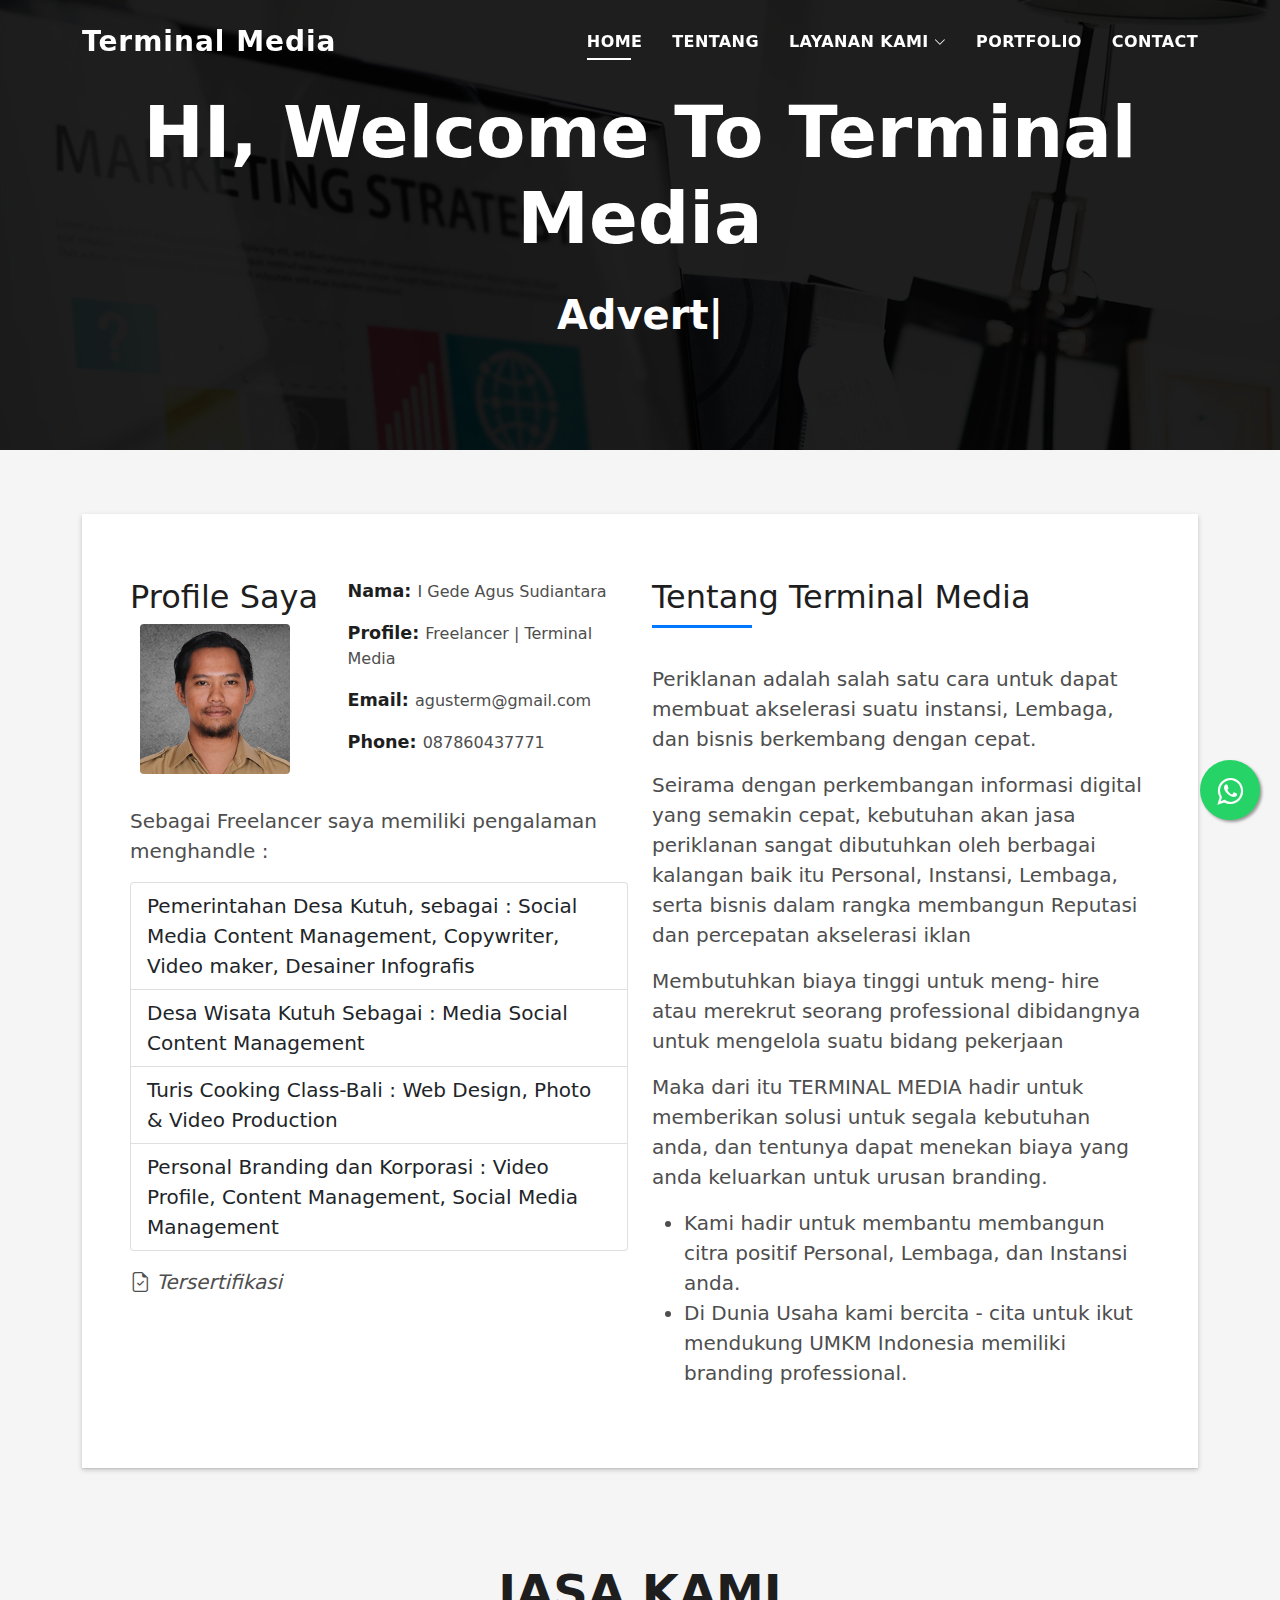
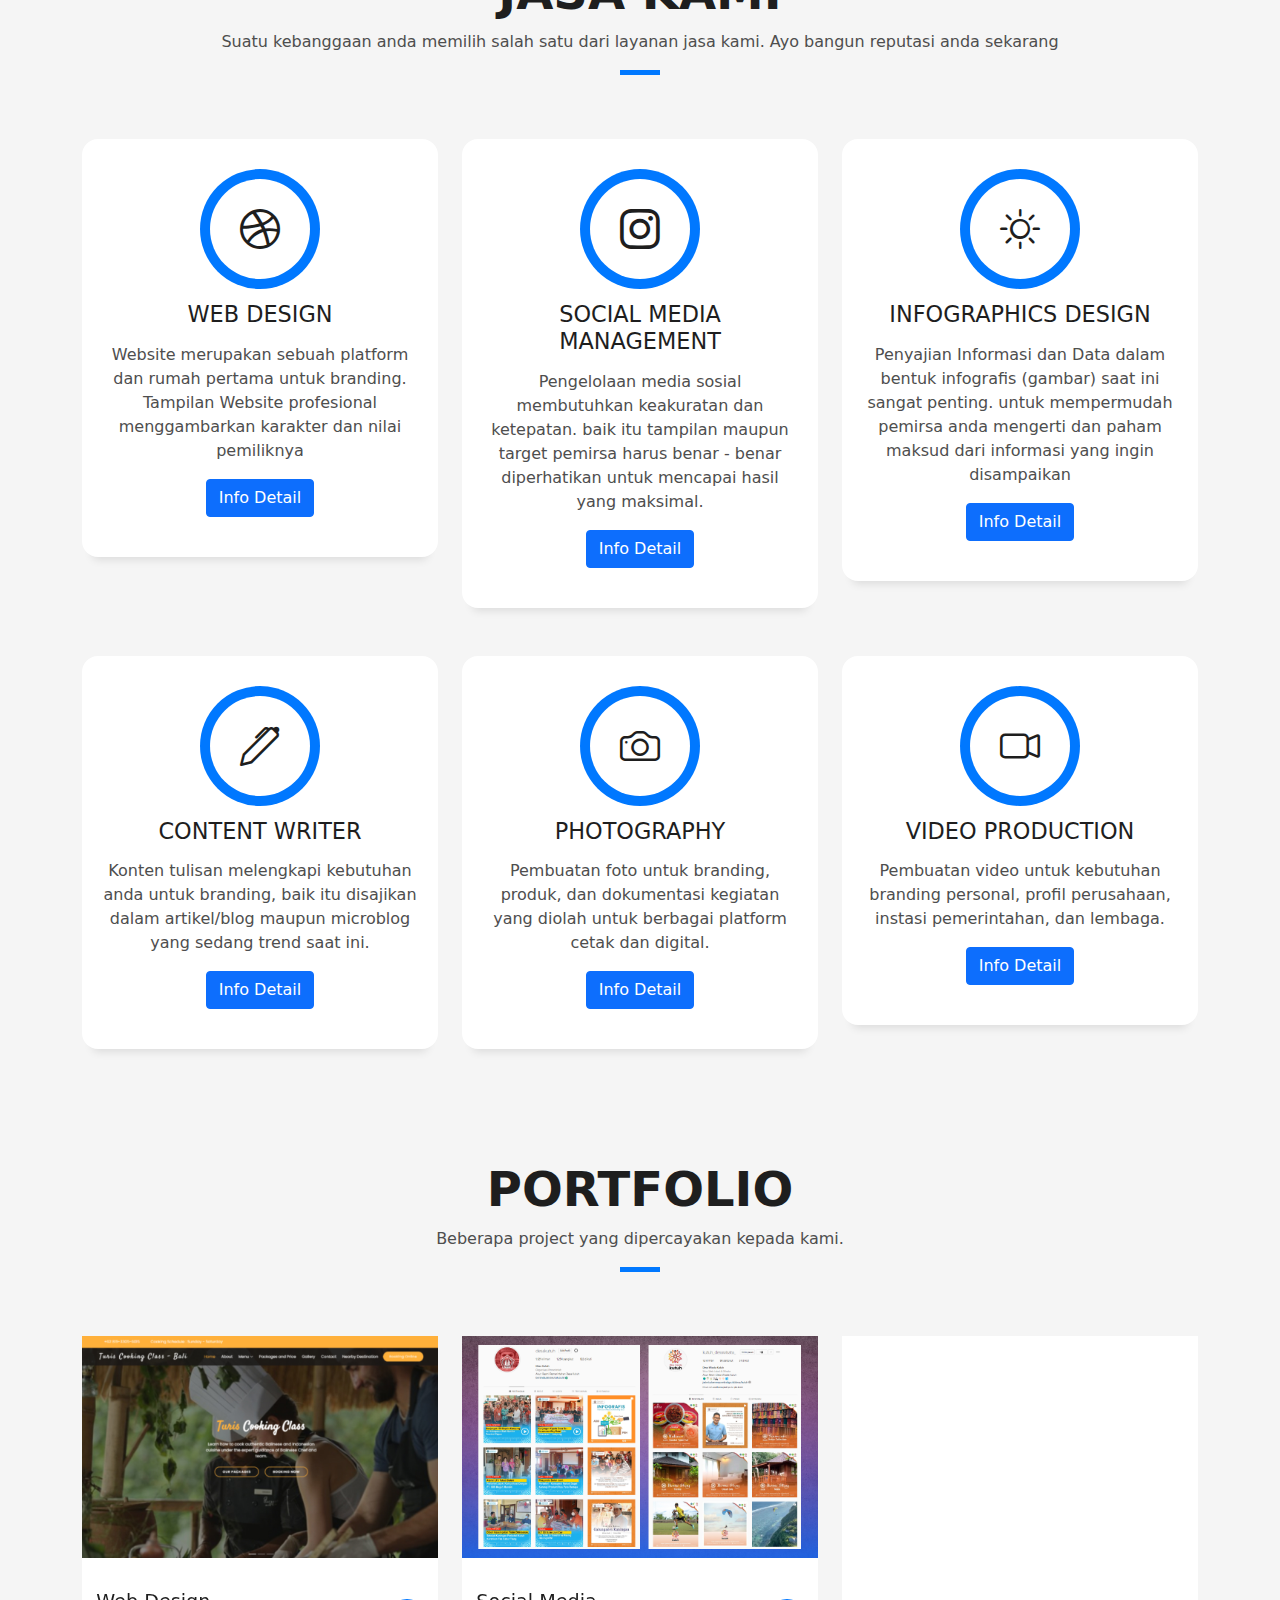
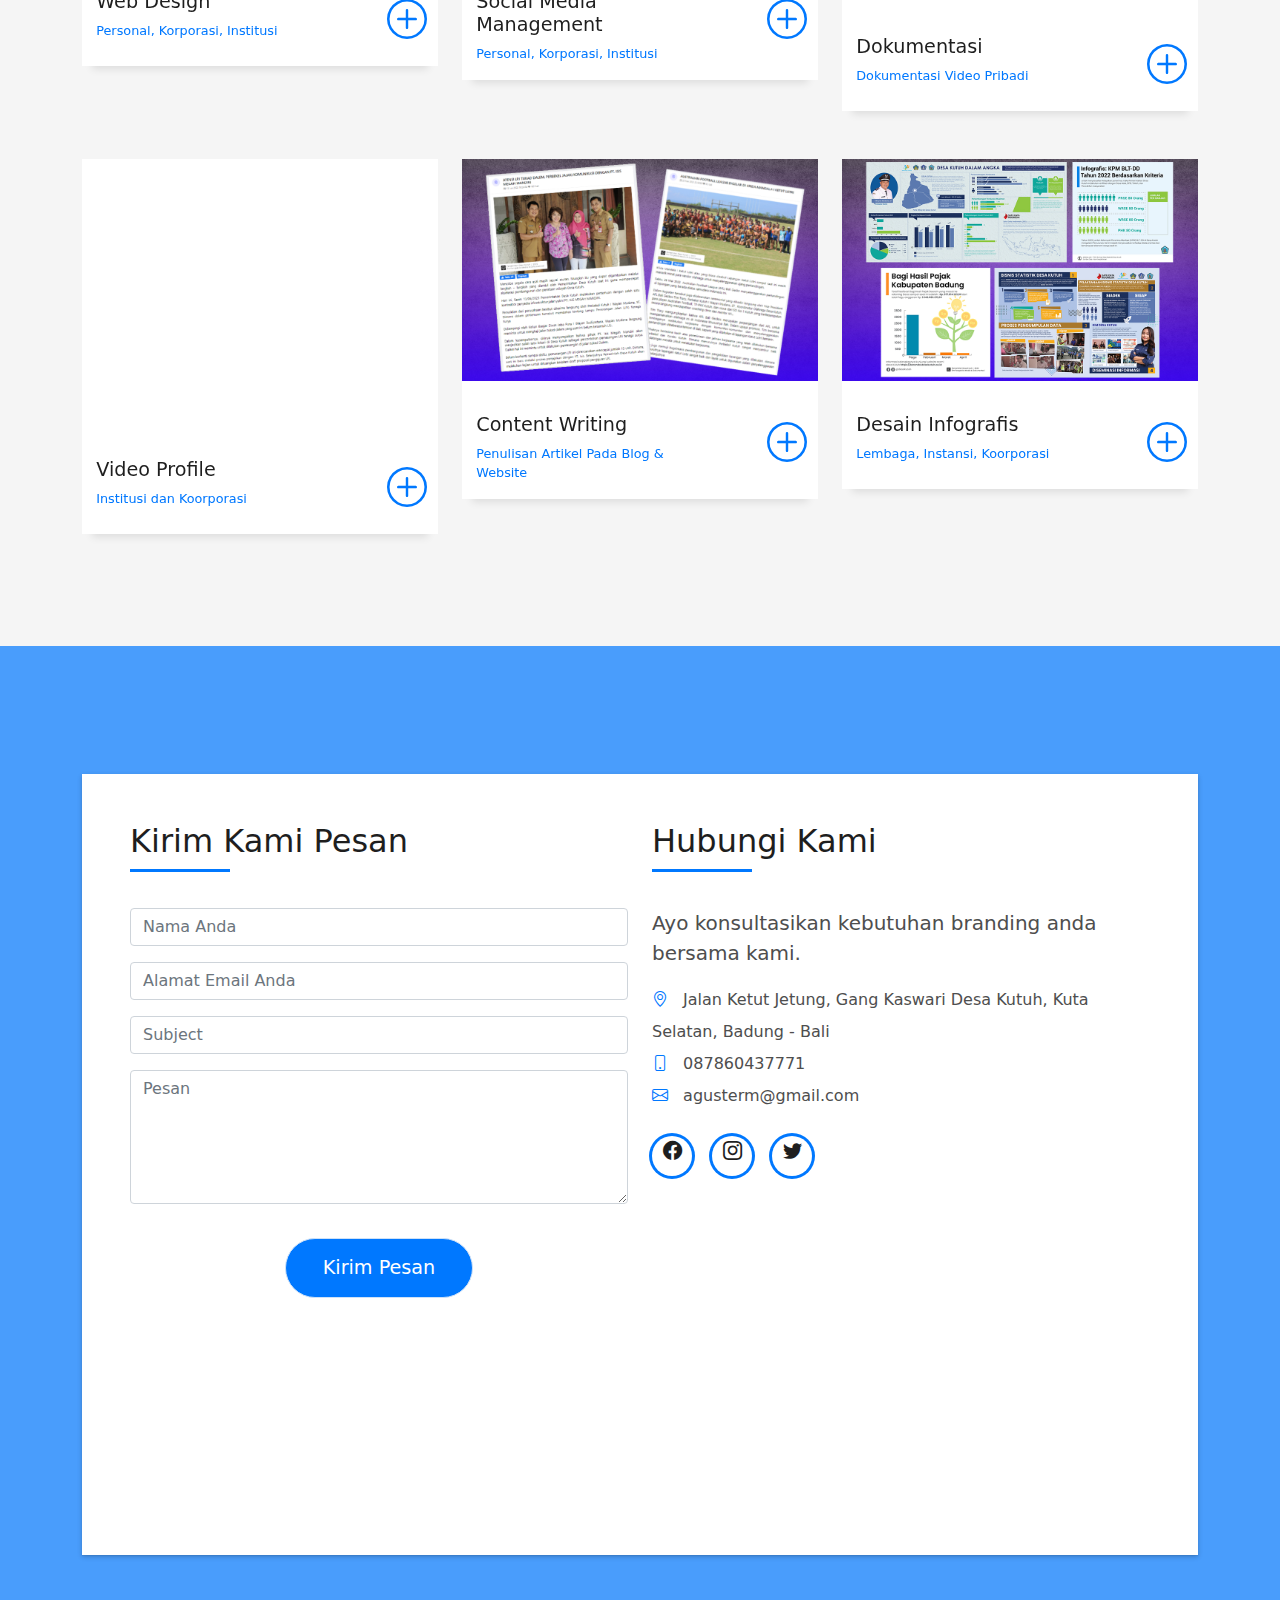
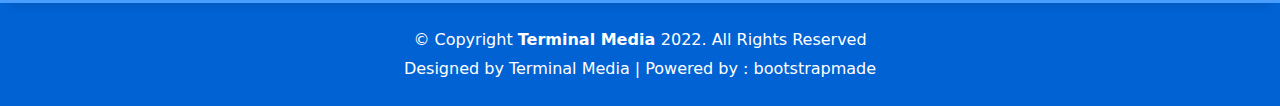
==== commit a124e00c: "Update index.html" ====
--- a/index.html
+++ b/index.html
@@ -42,7 +42,7 @@
 
       <nav id="navbar" class="navbar">
         <ul>
-          <li><a class="nav-link scrollto active" href="#hero">Home</a></li>
+          <li><a class="nav-link scrollto active" href="index.html">Home</a></li>
           <li><a class="nav-link scrollto" href="about.html">Tentang</a></li>
           <li class="dropdown"><a href="#"><span>Layanan Kami</span> <i class="bi bi-chevron-down"></i></a>
             <ul>
@@ -831,4 +831,4 @@
 
 </body>
 
-</html>+</html>
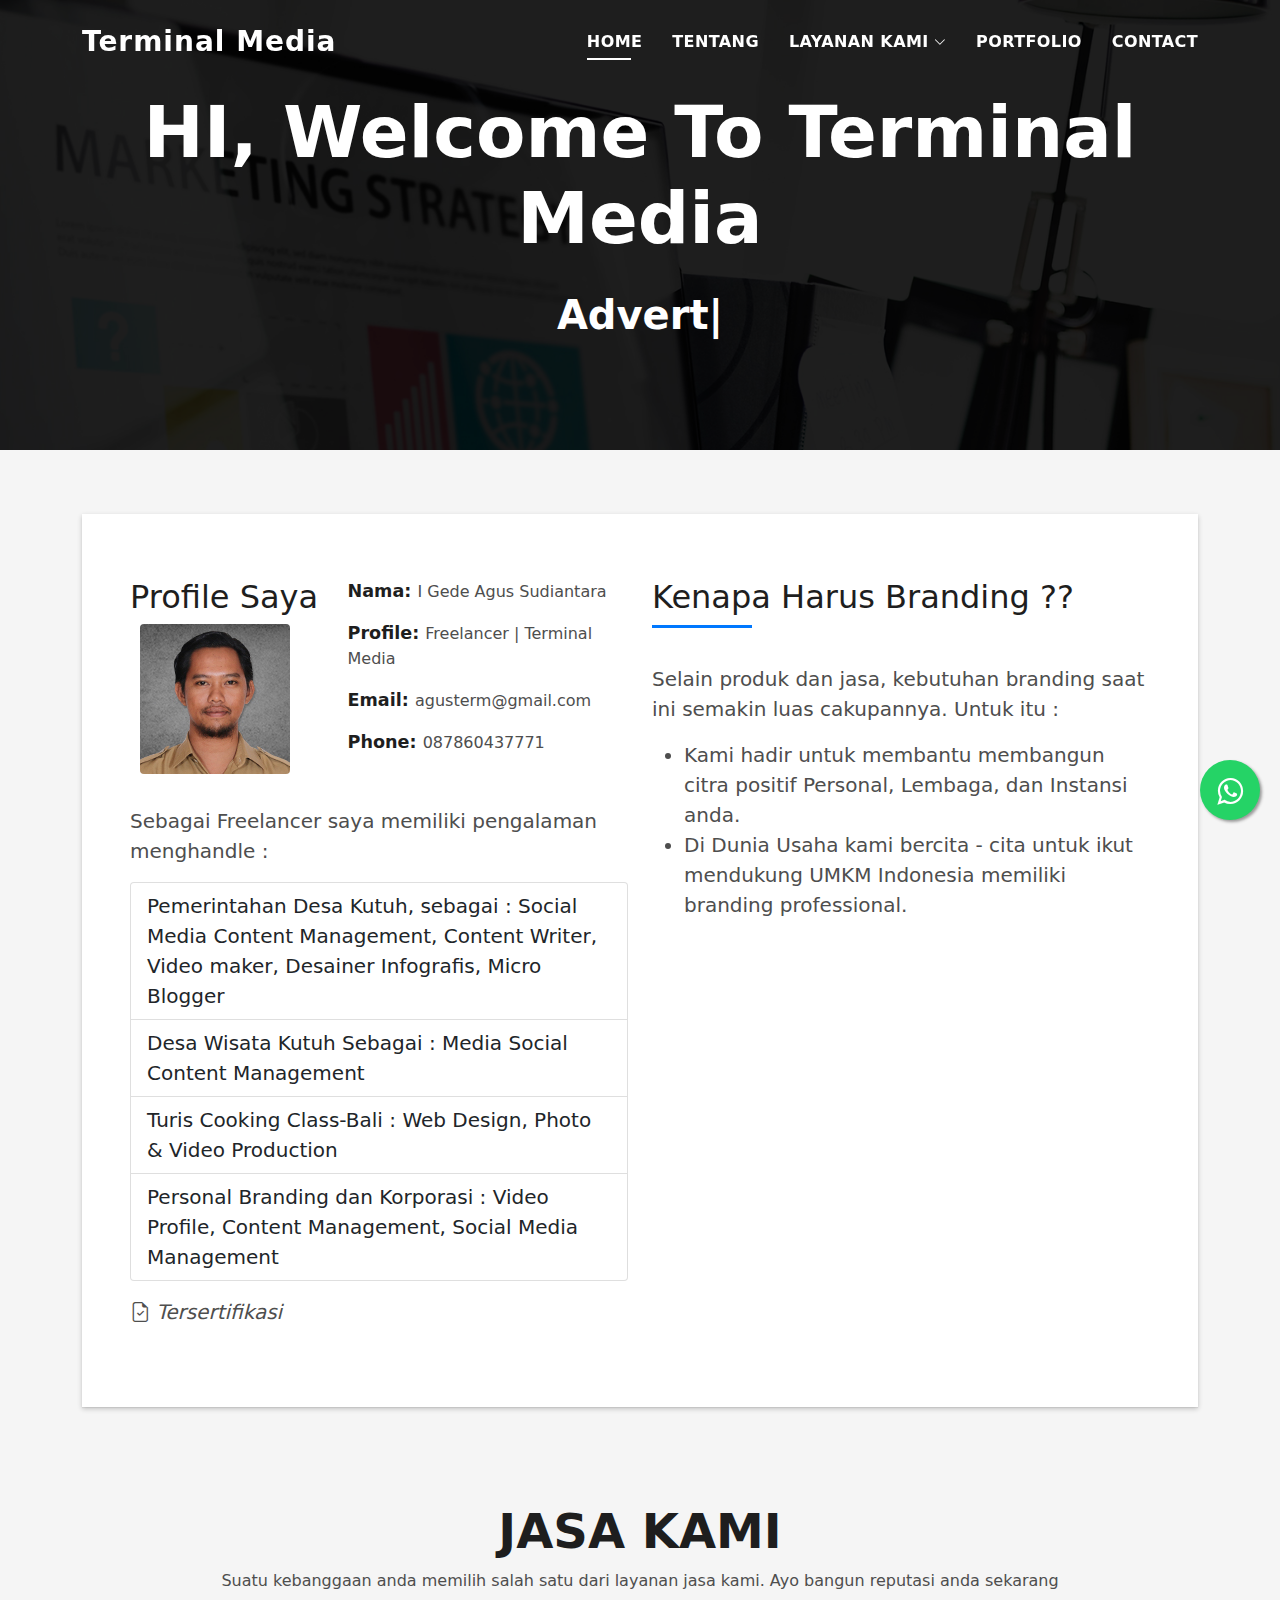
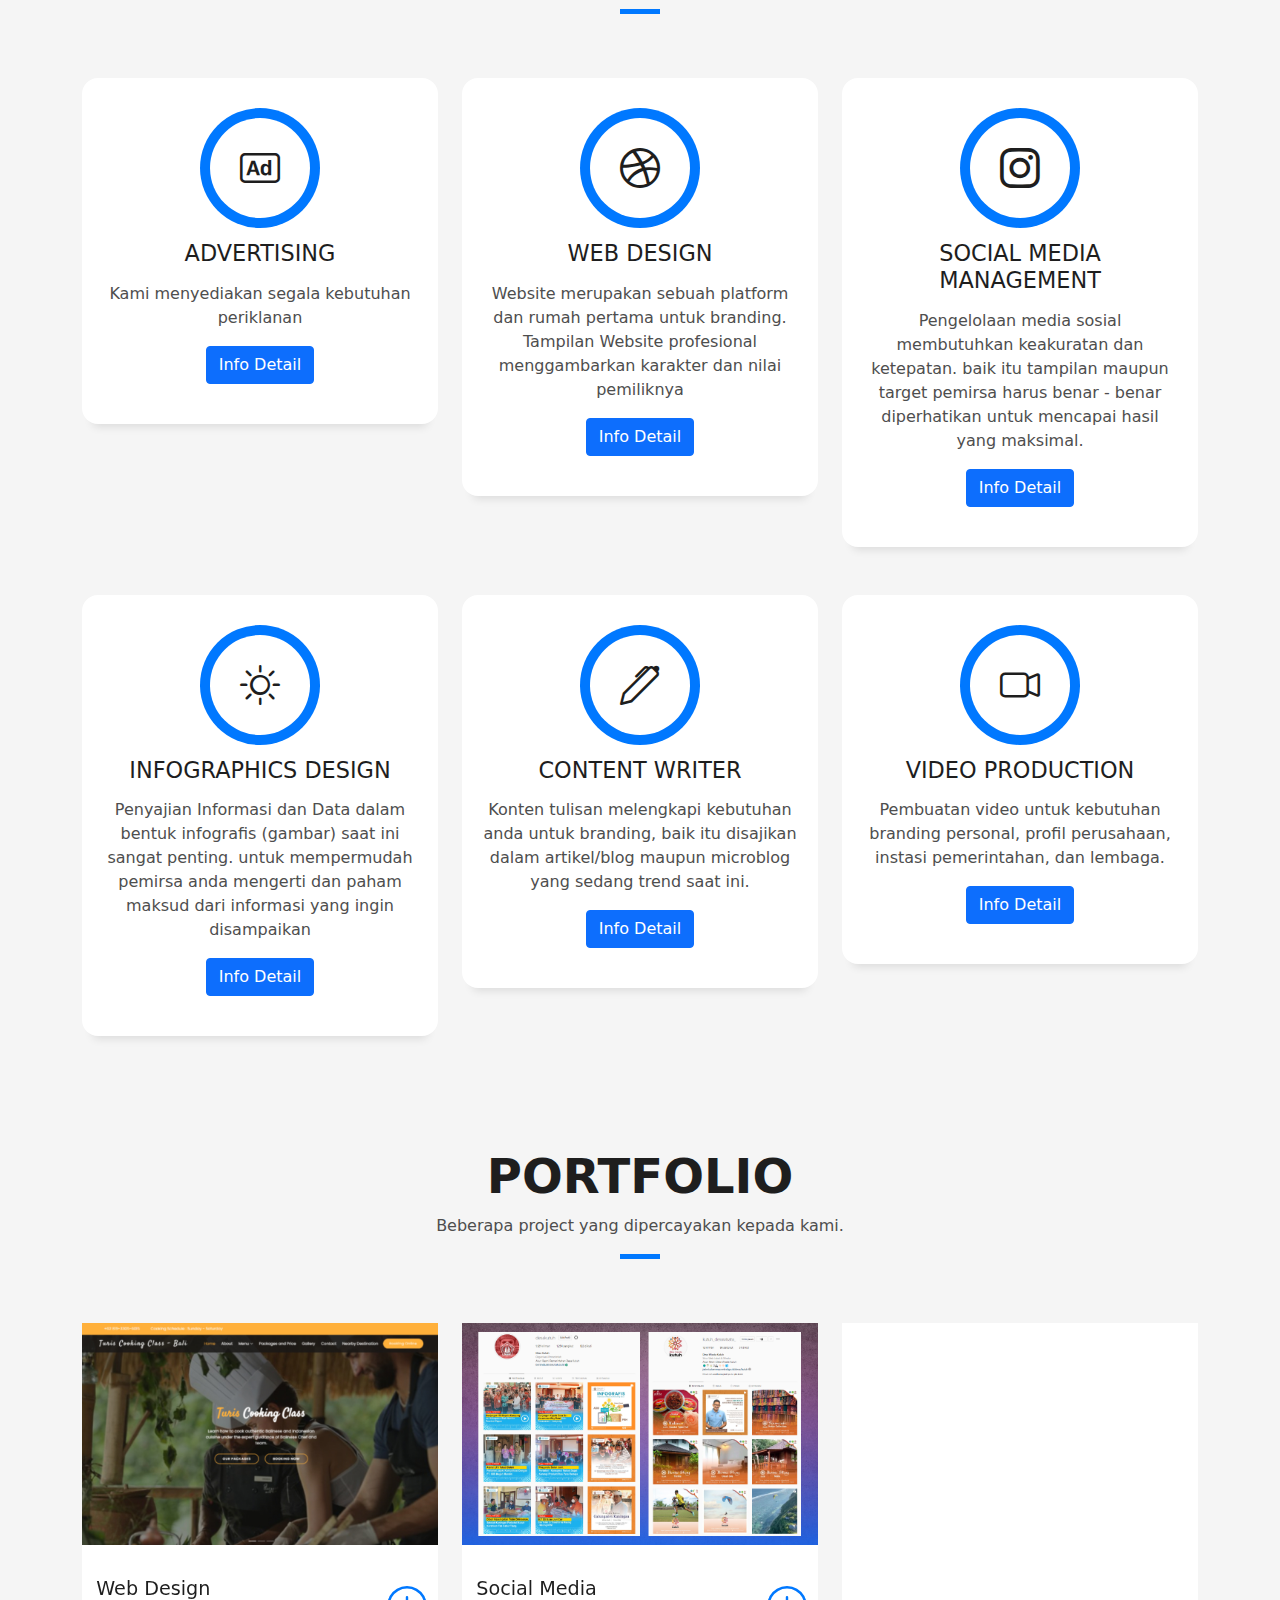
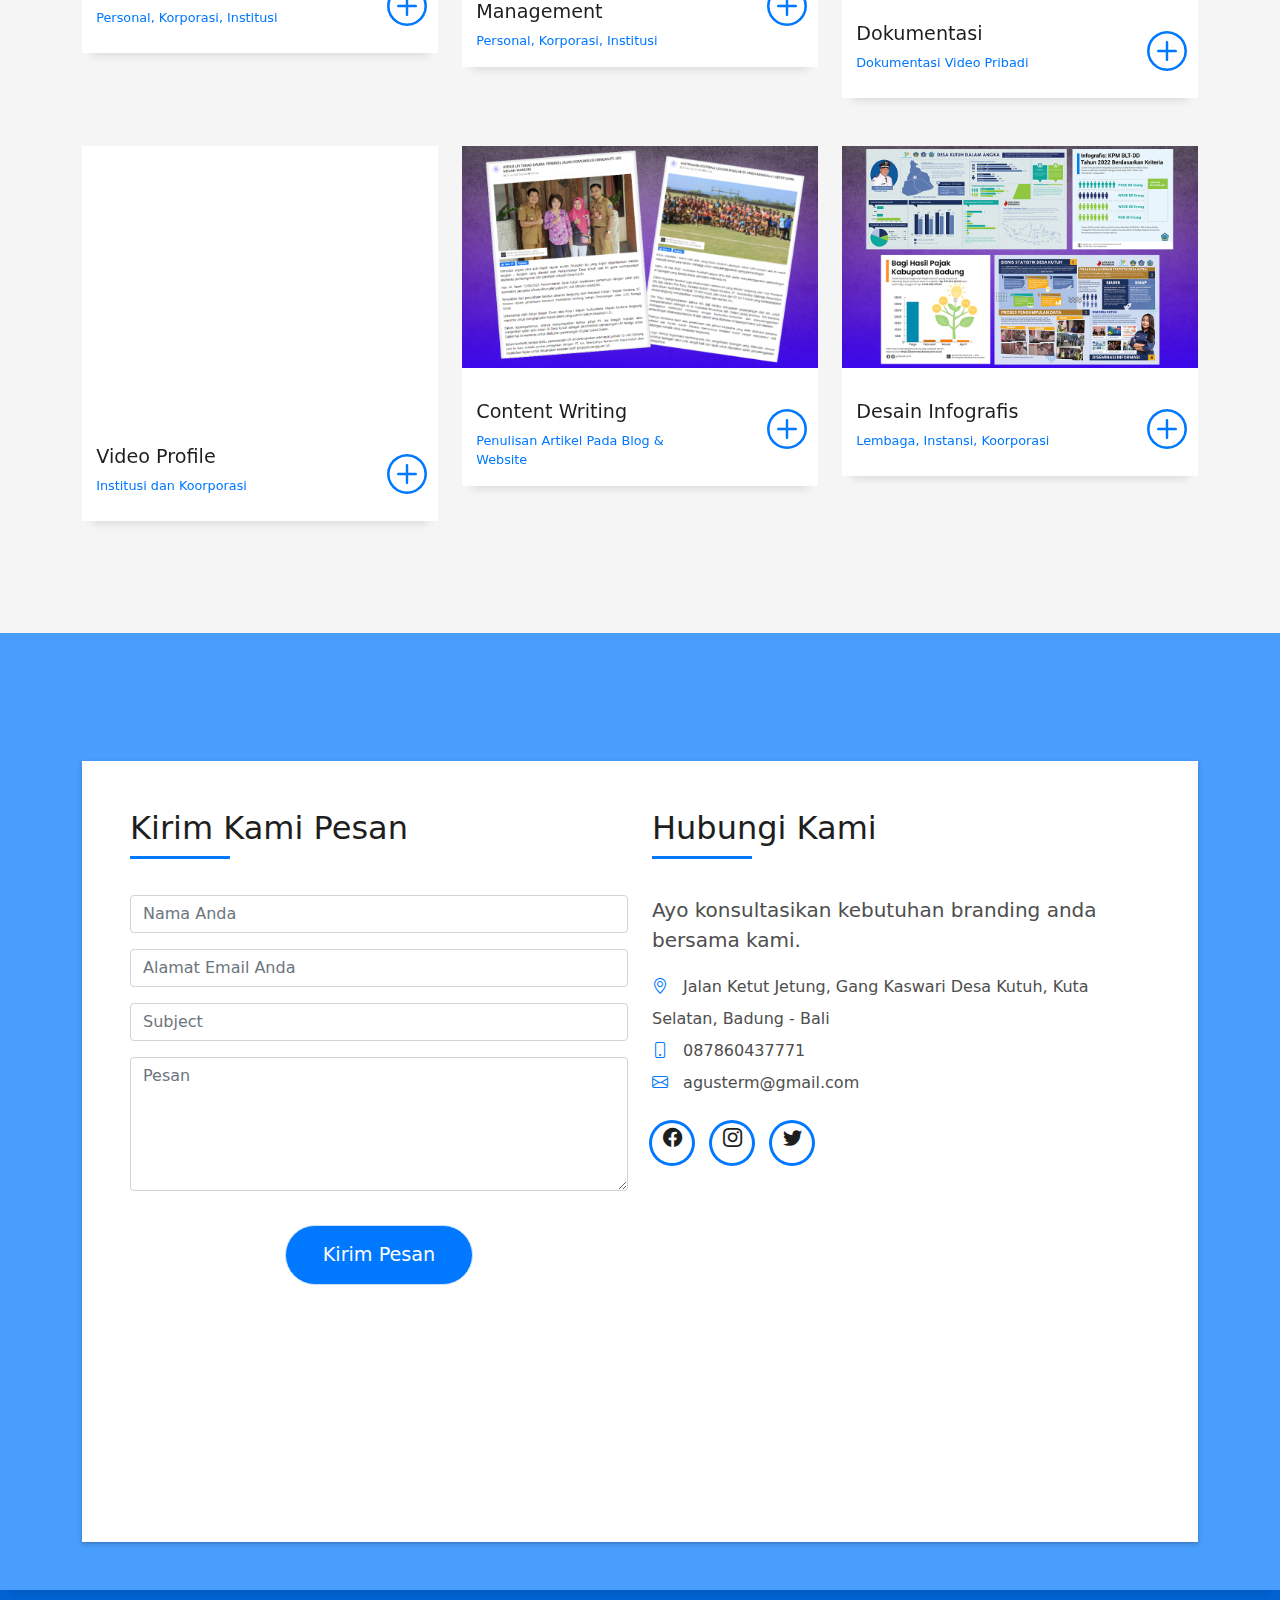
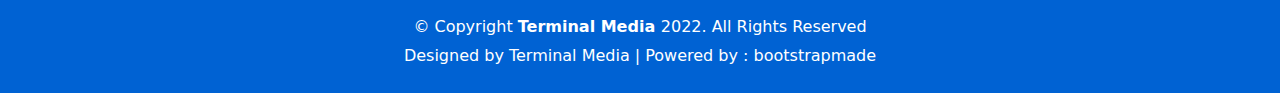
==== commit d2949cf4: "Update index.html" ====
--- a/index.html
+++ b/index.html
@@ -42,7 +42,7 @@
 
       <nav id="navbar" class="navbar">
         <ul>
-          <li><a class="nav-link scrollto active" href="index.html">Home</a></li>
+          <li><a class="nav-link scrollto active" href="#hero">Home</a></li>
           <li><a class="nav-link scrollto" href="about.html">Tentang</a></li>
           <li class="dropdown"><a href="#"><span>Layanan Kami</span> <i class="bi bi-chevron-down"></i></a>
             <ul>
@@ -50,7 +50,7 @@
               <li><a href="services-socialmedia.html">Social Media Management</a></li>
               <li><a href="services-infographic.html">Infographic Design</a></li>
               <li><a href="services-writer.html">Content Writer</a></li>
-              <li><a href="#">Photo</a></li>
+              <li><a href="#">Advertising</a></li>
               <li><a href="services-video.html">Video</a></li>
             </ul>
         </li>
@@ -88,7 +88,7 @@
         <div class="container">
           <!--<p class="display-6 color-d">Hello, world!</p>-->
           <h1 class="hero-title mb-4">HI, Welcome To Terminal Media</h1>
-          <p class="hero-subtitle"><span class="typed" data-typed-items="Advertising, Web Design, Content Management, Content Writer, Graphic Design, Photo, Video"></span></p>
+          <p class="hero-subtitle"><span class="typed" data-typed-items="Advertising, Web Design, Content Management, Content Writer, Infographic Design, Video"></span></p>
           <!-- <p class="pt-3"><a class="btn btn-primary btn js-scroll px-4" href="#about" role="button">Learn More</a></p> -->
         </div>
       </div>
@@ -108,7 +108,6 @@
                   <div class="row">
                     <div class="col-sm-6 col-md-5">
                       <div class="about-img">
-                        
                         <h2>Profile Saya</h2>
                         <img src="assets/img/testimonial-2.jpg" class="img-fluid rounded b-shadow-a" alt="">
                       </div>
@@ -128,7 +127,7 @@
                     <p class="lead">
                       Sebagai Freelancer saya memiliki pengalaman menghandle : 
                       <ul class="list-group list-group-light lead">
-                        <li class="list-group-item"> <strong>Pemerintahan Desa Kutuh, sebagai : </strong> Social Media Content Management, Copywriter, Video maker, Desainer Infografis</li>
+                        <li class="list-group-item"> <strong>Pemerintahan Desa Kutuh, sebagai : </strong> Social Media Content Management, Content Writer, Video maker, Desainer Infografis, Micro Blogger</li>
                         <li class="list-group-item"><strong>Desa Wisata Kutuh Sebagai : </strong> Media Social Content Management</li>
                         <li class="list-group-item"><strong>Turis Cooking Class-Bali : </strong> Web Design, Photo & Video Production</li>
                         <li class="list-group-item"><strong>Personal Branding dan Korporasi : </strong>Video Profile, Content Management, Social Media Management</li>
@@ -164,27 +163,16 @@
                   <div class="about-me pt-4 pt-md-0">
                     <div class="title-box-2">
                       <h5 class="title-left">
-                        Tentang Terminal Media
+                        Kenapa Harus Branding ??
                       </h5>
                     </div>
-                    <p class="lead">
-                      Periklanan adalah salah satu cara untuk dapat membuat akselerasi suatu instansi, Lembaga, dan bisnis berkembang dengan cepat. 
-                    </p>
-                    <p class="lead">
-                      Seirama dengan perkembangan informasi digital yang semakin cepat,  kebutuhan akan jasa periklanan sangat dibutuhkan oleh berbagai kalangan baik itu Personal, Instansi, Lembaga, serta bisnis dalam rangka membangun Reputasi dan percepatan akselerasi iklan
-                    </p>
-                    <p class="lead">
-                      Membutuhkan biaya tinggi untuk meng- hire atau merekrut seorang professional dibidangnya untuk mengelola suatu bidang pekerjaan
-                    </p>
-                    <p class="lead">
-                      Maka dari itu TERMINAL MEDIA hadir untuk memberikan solusi untuk segala kebutuhan anda, dan tentunya dapat menekan biaya yang anda keluarkan untuk urusan branding. 
+                      <p class="lead">
+                     Selain produk dan jasa, kebutuhan branding saat ini semakin luas cakupannya. Untuk itu :
                       <ul class="lead">
                         <li><strong>Kami hadir untuk membantu membangun citra positif Personal, Lembaga, dan Instansi anda.</strong></li>
                         <li><strong>Di Dunia Usaha kami bercita - cita untuk ikut mendukung UMKM Indonesia memiliki branding professional.</strong></li>
                       </ul>
                     </p>
-
-                   
                   </div>
                 </div>
               </div>
@@ -214,6 +202,20 @@
           <div class="col-md-4">
             <div class="service-box">
               <div class="service-ico">
+                <span class="ico-circle"><i class="bi bi-badge-ad"></i></span>
+              </div>
+              <div class="service-content">
+                <h2 class="s-title">Advertising</h2>
+                <p class="s-description text-center">
+                  Kami menyediakan segala kebutuhan periklanan 
+                </p>
+                <a href="#"><button type="button" class="btn btn-primary">Info Detail</button></a>
+              </div>
+            </div>
+          </div>
+          <div class="col-md-4">
+            <div class="service-box">
+              <div class="service-ico">
                 <span class="ico-circle"><i class="bi bi-dribbble"></i></span>
               </div>
               <div class="service-content">
@@ -274,20 +276,7 @@
               </div>
             </div>
           </div>
-          <div class="col-md-4">
-            <div class="service-box">
-              <div class="service-ico">
-                <span class="ico-circle"><i class="bi bi-camera"></i></span>
-              </div>
-              <div class="service-content">
-                <h2 class="s-title">Photography</h2>
-                <p class="s-description text-center">
-                  Pembuatan foto untuk branding, produk, dan dokumentasi kegiatan yang diolah untuk berbagai platform cetak dan digital.
-                </p>
-                <a href="#"><button type="button" class="btn btn-primary">Info Detail</button></a>
-              </div>
-            </div>
-          </div>
+          
           <div class="col-md-4">
             <div class="service-box">
               <div class="service-ico">
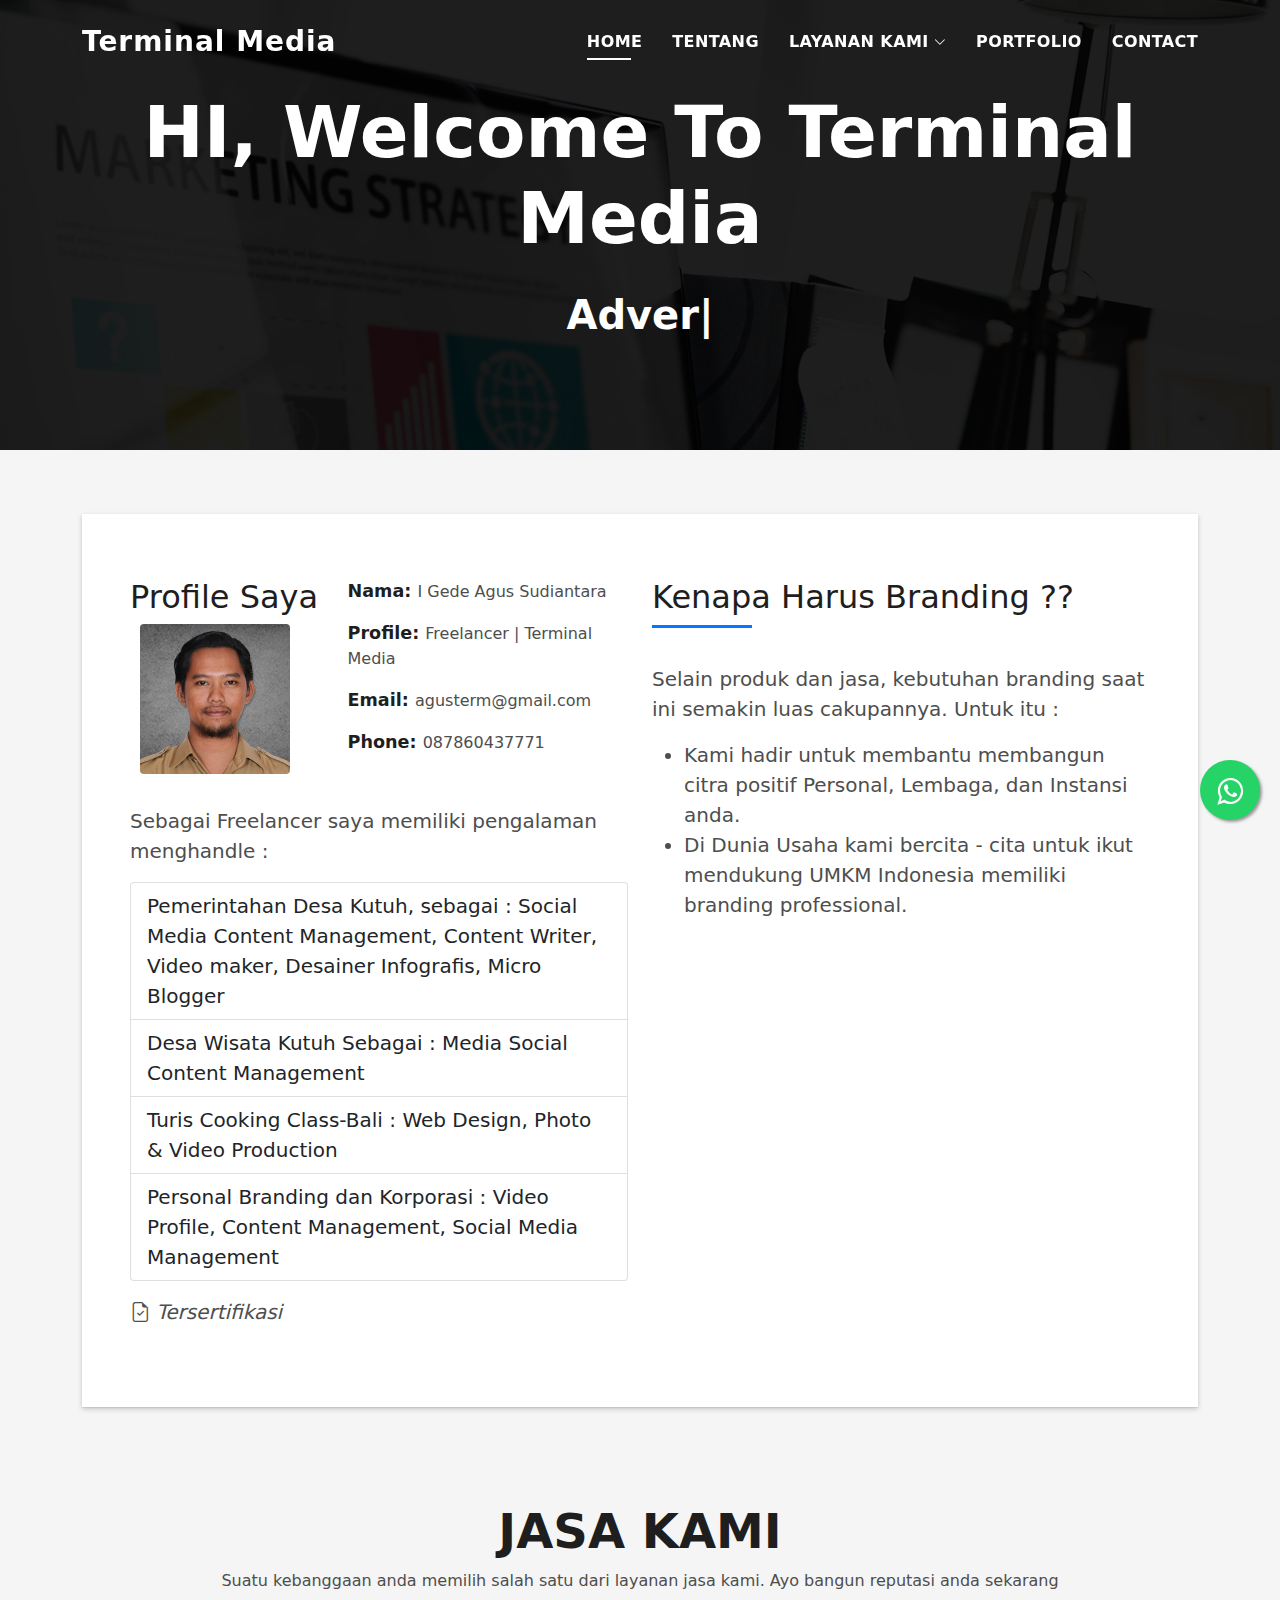
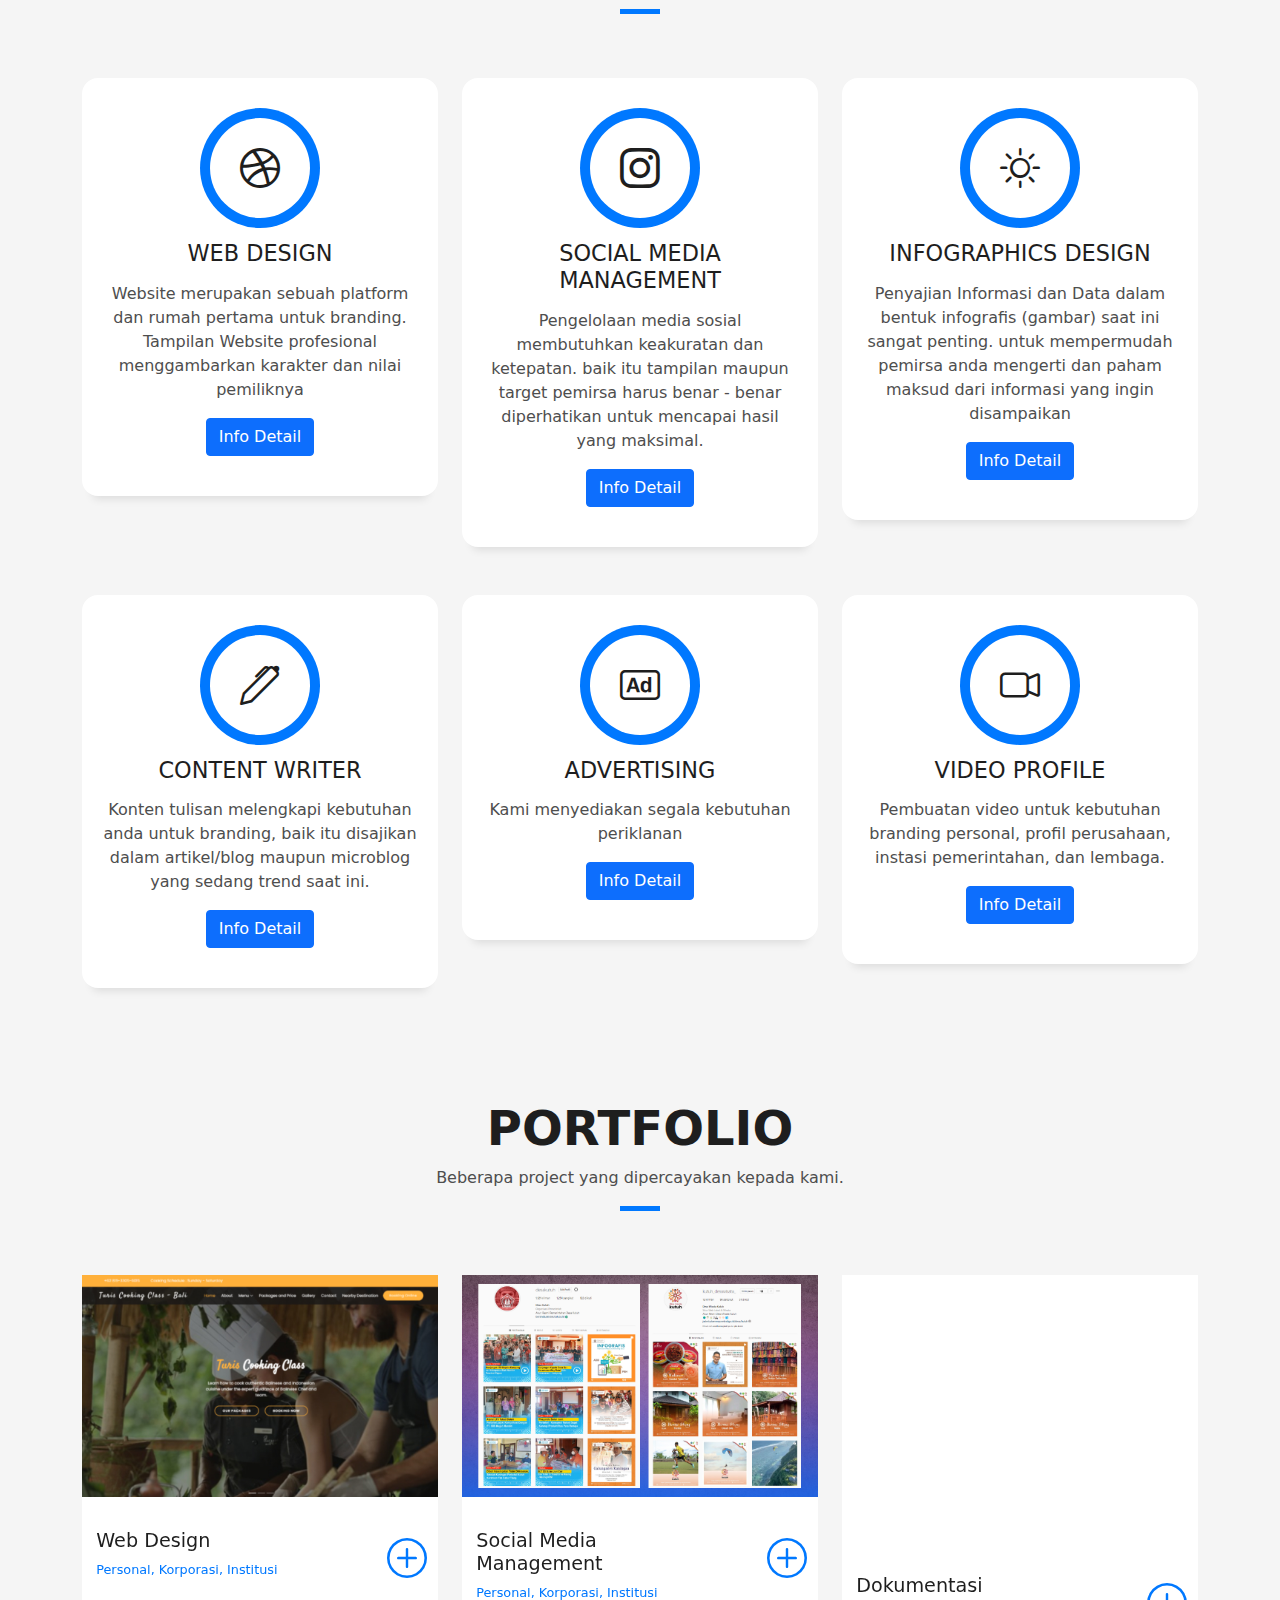
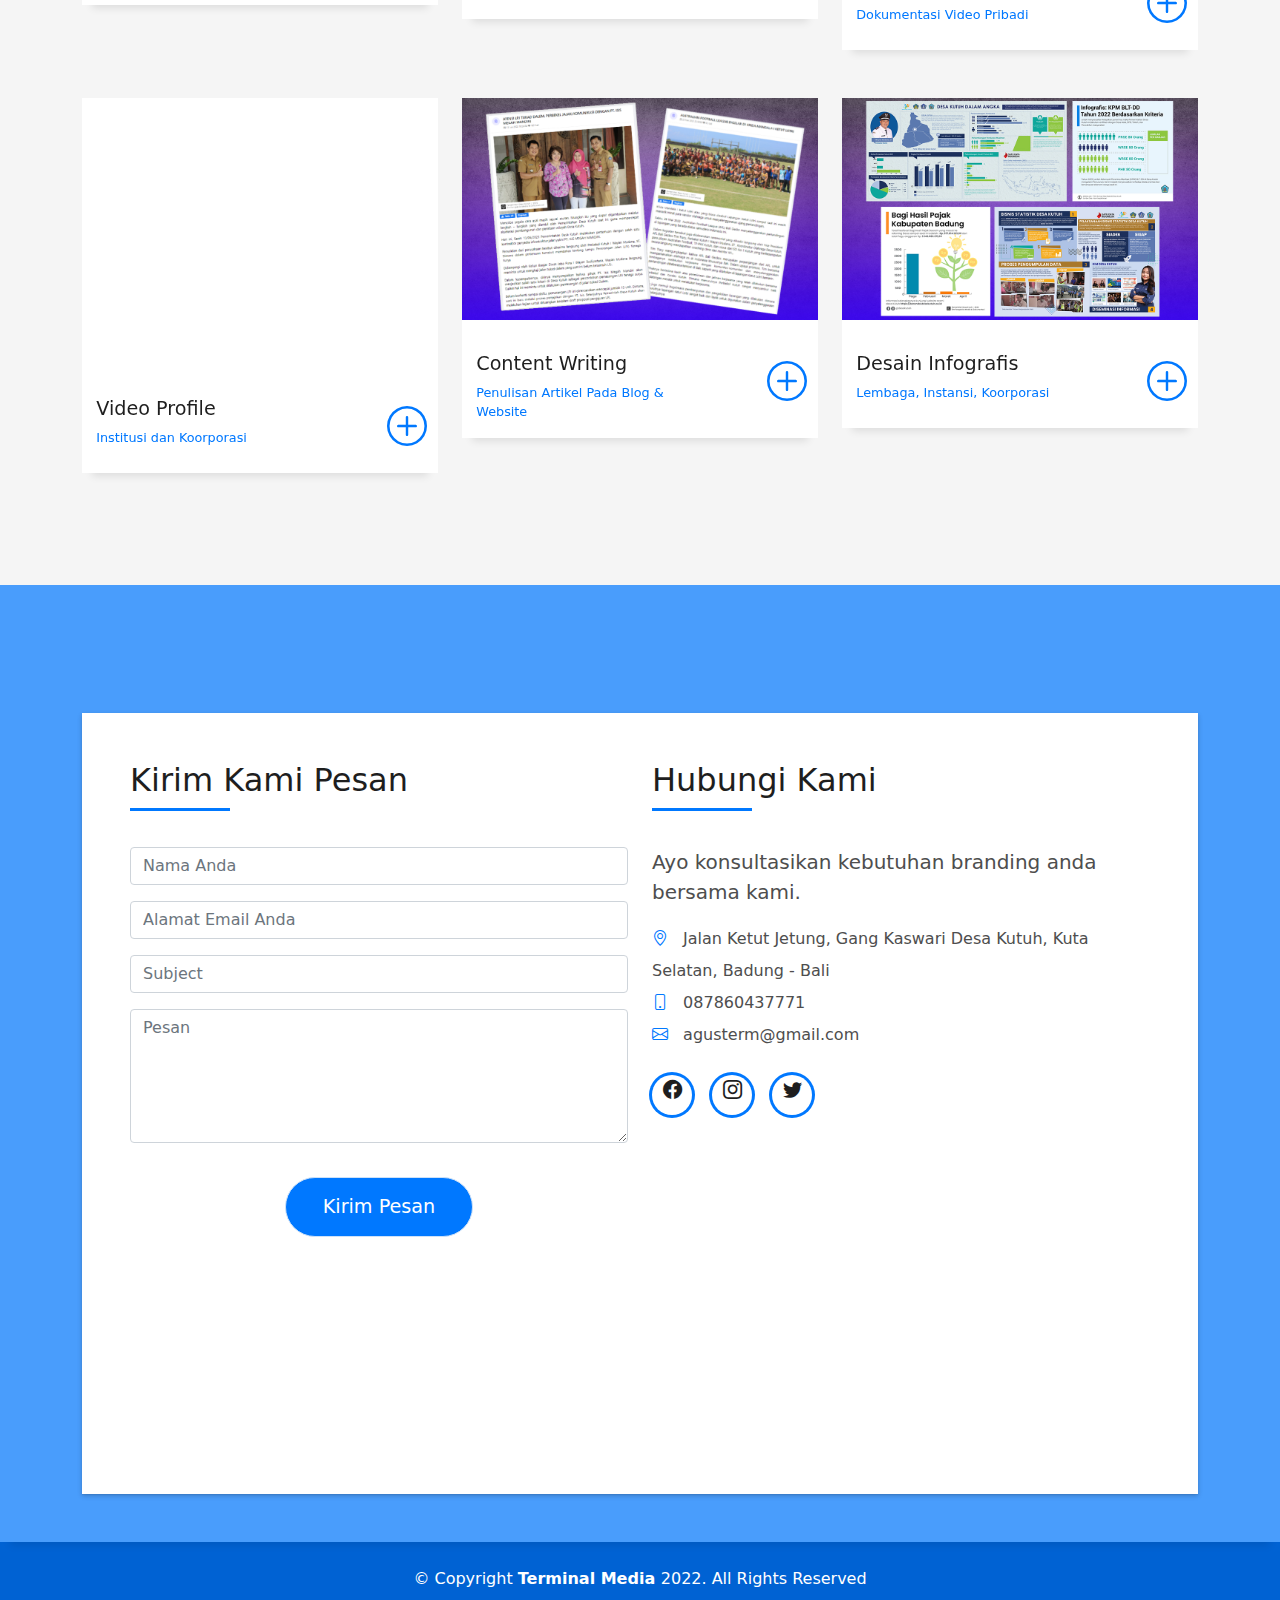
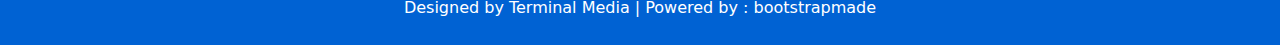
==== commit 40bc7c18: "Update index.html" ====
--- a/index.html
+++ b/index.html
@@ -199,20 +199,7 @@
           </div>
         </div>
         <div class="row">
-          <div class="col-md-4">
-            <div class="service-box">
-              <div class="service-ico">
-                <span class="ico-circle"><i class="bi bi-badge-ad"></i></span>
-              </div>
-              <div class="service-content">
-                <h2 class="s-title">Advertising</h2>
-                <p class="s-description text-center">
-                  Kami menyediakan segala kebutuhan periklanan 
-                </p>
-                <a href="#"><button type="button" class="btn btn-primary">Info Detail</button></a>
-              </div>
-            </div>
-          </div>
+          
           <div class="col-md-4">
             <div class="service-box">
               <div class="service-ico">
@@ -276,6 +263,21 @@
               </div>
             </div>
           </div>
+
+          <div class="col-md-4">
+            <div class="service-box">
+              <div class="service-ico">
+                <span class="ico-circle"><i class="bi bi-badge-ad"></i></span>
+              </div>
+              <div class="service-content">
+                <h2 class="s-title">Advertising</h2>
+                <p class="s-description text-center">
+                  Kami menyediakan segala kebutuhan periklanan 
+                </p>
+                <a href="#"><button type="button" class="btn btn-primary">Info Detail</button></a>
+              </div>
+            </div>
+          </div>
           
           <div class="col-md-4">
             <div class="service-box">
@@ -283,7 +285,7 @@
                 <span class="ico-circle"><i class="bi bi-camera-video"></i></span>
               </div>
               <div class="service-content">
-                <h2 class="s-title">Video Production</h2>
+                <h2 class="s-title">Video Profile</h2>
                 <p class="s-description text-center">
                   Pembuatan video untuk kebutuhan branding personal, profil perusahaan, instasi pemerintahan, dan lembaga.
                 </p>
